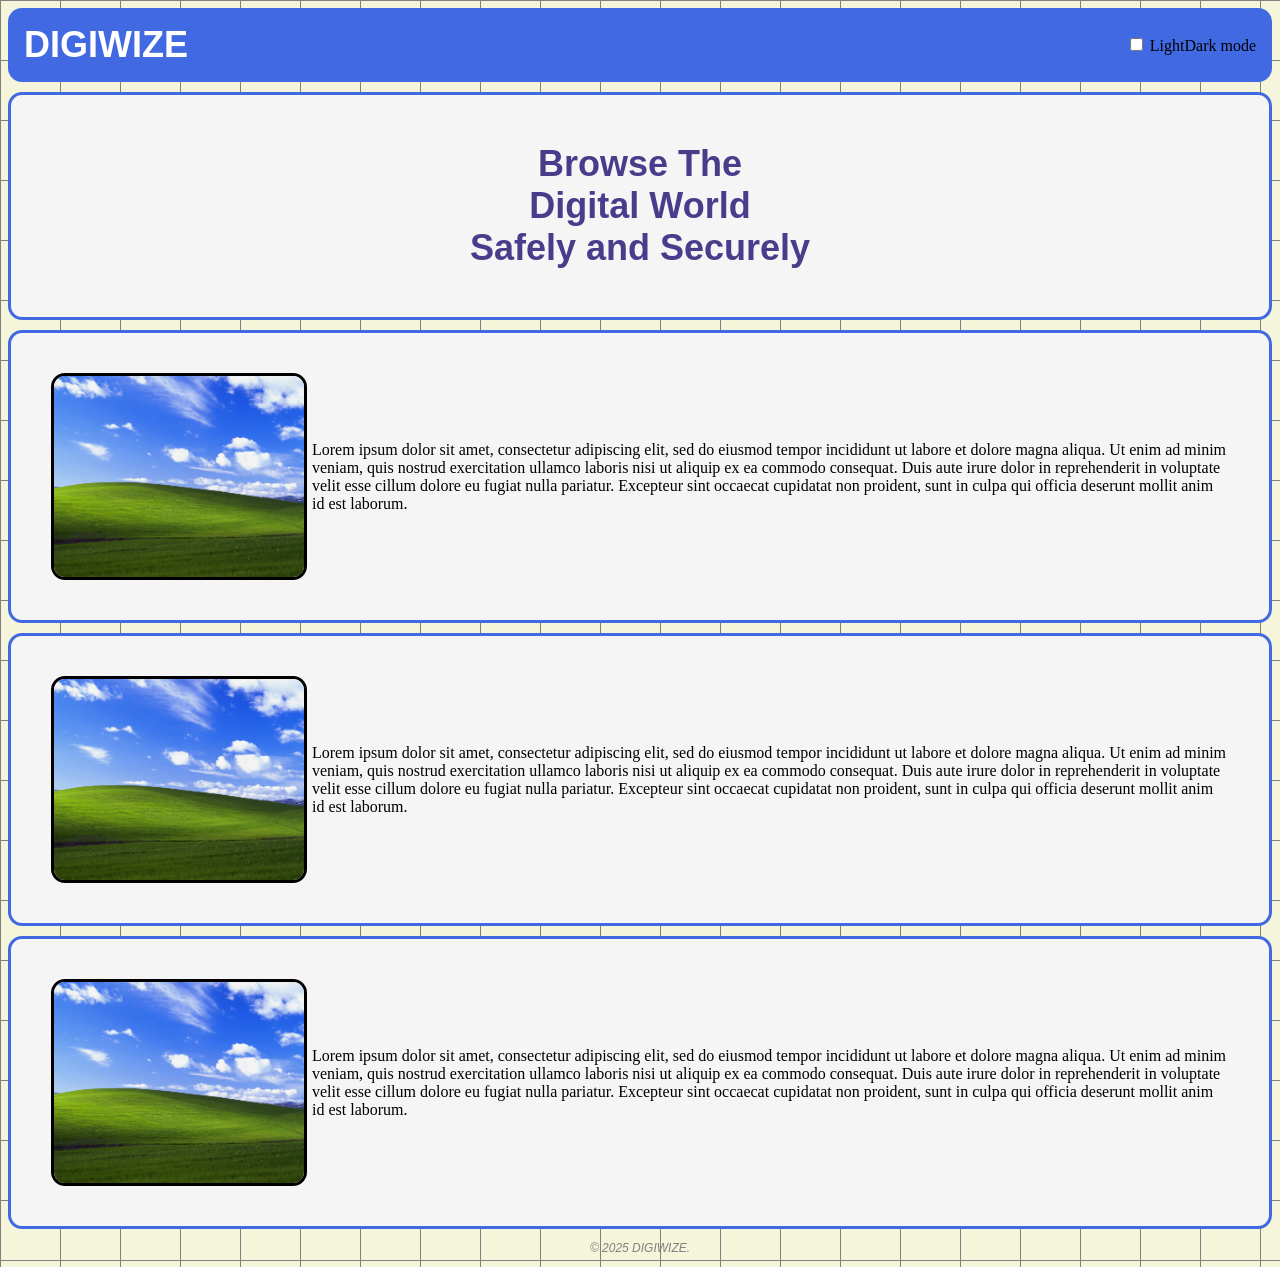
==== index.html @ ea820f2d "feat: Add light and dark mode toggle" ====
<!doctype html>
<html lang="en">
  <head>
    <meta charset="UTF-8" />
    <meta name="viewport" content="width=device-width, initial-scale=1" />
    <title></title>
    <link href="css/style.css" rel="stylesheet" />
  </head>

  <header>
    <div class="container row">
      <div class="brand">
        <div class="logo">
          <div class="title">DIGIWIZE</div>
        </div>
      </div>
      <div class="btn">
        <input id="dark" type="checkbox" />
        <label id="theme-toggle" for="dark">
          <span>Light</span><span>Dark</span> mode
        </label>
      </div>
    </div>
  </header>

  <body>
    <section>
      <div class="hero-content card">
        <div class="hero-text">
          Browse The <br />
          Digital World <br />
          Safely and Securely
        </div>
      </div>
    </section>
    <section>
      <div class="info-content card">
        <div>
          <figure>
            <img src="./images/bliss.jpg" alt="An image of bliss" />
            <figcaption>
              Lorem ipsum dolor sit amet, consectetur adipiscing elit, sed do
              eiusmod tempor incididunt ut labore et dolore magna aliqua. Ut
              enim ad minim veniam, quis nostrud exercitation ullamco laboris
              nisi ut aliquip ex ea commodo consequat. Duis aute irure dolor in
              reprehenderit in voluptate velit esse cillum dolore eu fugiat
              nulla pariatur. Excepteur sint occaecat cupidatat non proident,
              sunt in culpa qui officia deserunt mollit anim id est laborum.
            </figcaption>
          </figure>
        </div>
      </div>
      <div class="info-content card">
        <div>
          <figure>
            <img src="./images/bliss.jpg" alt="An image of bliss" />
            <figcaption>
              Lorem ipsum dolor sit amet, consectetur adipiscing elit, sed do
              eiusmod tempor incididunt ut labore et dolore magna aliqua. Ut
              enim ad minim veniam, quis nostrud exercitation ullamco laboris
              nisi ut aliquip ex ea commodo consequat. Duis aute irure dolor in
              reprehenderit in voluptate velit esse cillum dolore eu fugiat
              nulla pariatur. Excepteur sint occaecat cupidatat non proident,
              sunt in culpa qui officia deserunt mollit anim id est laborum.
            </figcaption>
          </figure>
        </div>
      </div>
      <div class="info-content card">
        <div>
          <figure>
            <img src="./images/bliss.jpg" alt="An image of bliss" />
            <figcaption>
              Lorem ipsum dolor sit amet, consectetur adipiscing elit, sed do
              eiusmod tempor incididunt ut labore et dolore magna aliqua. Ut
              enim ad minim veniam, quis nostrud exercitation ullamco laboris
              nisi ut aliquip ex ea commodo consequat. Duis aute irure dolor in
              reprehenderit in voluptate velit esse cillum dolore eu fugiat
              nulla pariatur. Excepteur sint occaecat cupidatat non proident,
              sunt in culpa qui officia deserunt mollit anim id est laborum.
            </figcaption>
          </figure>
        </div>
      </div>
    </section>
  </body>

  <footer>
    <div class="footer-text">
      <p>&copy; 2025 DIGIWIZE.</p>
    </div>
  </footer>
</html>
---- css/style.css ----
:root {
  /* enter variables here */
  --bg: white;
  --fg: black;
  --card: whitesmoke;
  --text: black;
  --radius: 14px;
}

:root:has(#dark:checked) {
  --bg: black;
  --fg: white;
  --card: #161717;
  --text: white;
  --radius: 14px;
}

* {
  box-sizing: border-box;
}

header {
  background-color: royalblue;
  border-radius: var(--radius);
  margin-bottom: 10px;
}

body {
  background-color: beige;
  background-size: 60px 60px;
  background-image:
    linear-gradient(to right, grey 1px, transparent 1px),
    linear-gradient(to bottom, grey 1px, transparent 1px);
}

body:has(#dark:checked) {
  background-color: black;
  background-size: 60px 60px;
  background-image:
    linear-gradient(to right, gray 1px, transparent 1px),
    linear-gradient(to bottom, gray 1px, transparent 1px);
}

figure {
  display: flex;
  align-items: center;
}

figcaption {
  color: var(--text);
  padding-left: 5px;
}

img {
  border-radius: var(--radius);
  border: 3px solid var(--fg);
}

.container {
  padding: 16px;
  justify-content: space-between;
}

.row {
  display: flex;
  align-items: center;
  gap: 10px;
  flex-wrap: wrap;
  justify-content: space-between;
}

.logo {
  margin: auto;
}

.title {
  font-family: Arial, Helvetica, sans-serif;
  font-size: clamp(36px, 2vw, 48px);
  font-weight: bolder;
  color: white;
  cursor: pointer;
}

.card {
  background-color: var(--card);
  border-radius: var(--radius);
  border: 3px solid royalblue;
  margin-bottom: 10px;
}

.hero-content {
  text-align: center;
  padding-top: 48px;
  padding-bottom: 48px;
}

.hero-text {
  font-family: Arial, Helvetica, sans-serif;
  font-size: clamp(36px, 2vw, 48px);
  font-weight: bolder;
  color: darkslateblue;
}

.info-content {
  padding-top: 24px;
  padding-bottom: 24px;
}

.info-content img {
  width: 256px;
}

.footer-text {
  font-family: Arial, Helvetica, sans-serif;
  font-size: clamp(10px, 2vw, 12px);
  font-style: italic;
  color: gray;
  text-align: center;
}
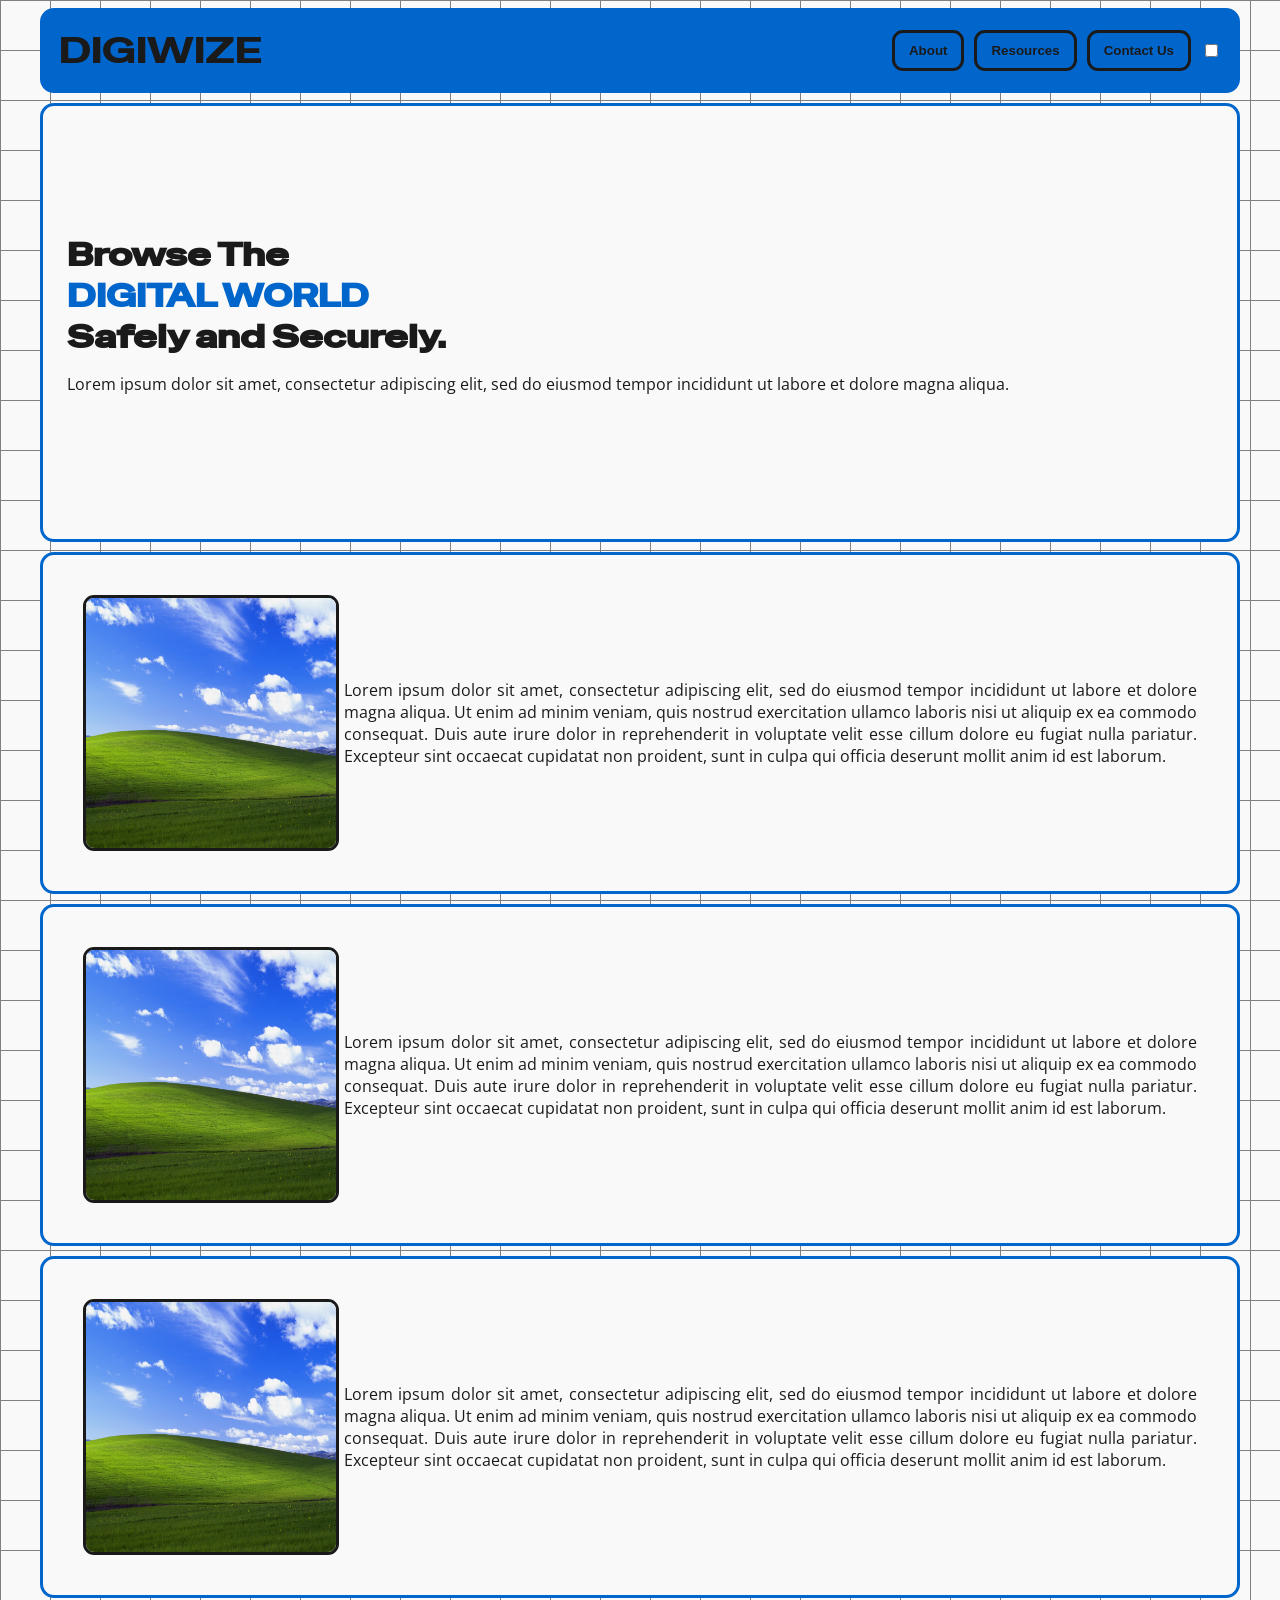
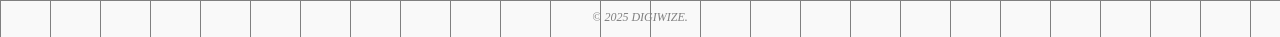
==== commit ca079dbc: "Add navbar buttons and color palette adjustments" ====
--- a/index.html
+++ b/index.html
@@ -5,20 +5,40 @@
     <meta name="viewport" content="width=device-width, initial-scale=1" />
     <title></title>
     <link href="css/style.css" rel="stylesheet" />
+    <link rel="preconnect" href="https://fonts.googleapis.com" />
+    <link rel="preconnect" href="https://fonts.gstatic.com" crossorigin />
+    <link
+      href="https://fonts.googleapis.com/css2?family=Special+Gothic+Expanded+One&display=swap"
+      rel="stylesheet"
+    />
+    <link
+      href="https://fonts.googleapis.com/css2?family=Open+Sans:ital,wght@0,300..800;1,300..800&display=swap"
+      rel="stylesheet"
+    />
   </head>
 
   <header>
     <div class="container row">
       <div class="brand">
         <div class="logo">
-          <div class="title">DIGIWIZE</div>
+          <div class="title special-gothic-expanded-one-regular">DIGIWIZE</div>
         </div>
       </div>
-      <div class="btn">
-        <input id="dark" type="checkbox" />
-        <label id="theme-toggle" for="dark">
-          <span>Light</span><span>Dark</span> mode
-        </label>
+      <div class="row open-sans">
+        <button class="btn secondary">
+          <span>About</span>
+        </button>
+        <button class="btn secondary">
+          <span>Resources</span>
+        </button>
+        <button class="btn secondary">
+          <span>Contact Us</span>
+        </button>
+        <div class="theme-switch-wrapper">
+          <label class="theme-switch" for="dark">
+            <input type="checkbox" id="dark" />
+          </label>
+        </div>
       </div>
     </div>
   </header>
@@ -26,14 +46,27 @@
   <body>
     <section>
       <div class="hero-content card">
-        <div class="hero-text">
+        <div class="hero-text special-gothic-expanded-one-regular">
           Browse The <br />
-          Digital World <br />
-          Safely and Securely
+        </div>
+        <div
+          class="hero-text special-gothic-expanded-one-regular"
+          style="color: var(--highlight)"
+        >
+          DIGITAL WORLD <br />
+        </div>
+        <div class="hero-text special-gothic-expanded-one-regular">
+          Safely and Securely. <br />
+        </div>
+        <div class="open-sans">
+          <p>
+            Lorem ipsum dolor sit amet, consectetur adipiscing elit, sed do
+            eiusmod tempor incididunt ut labore et dolore magna aliqua.
+          </p>
         </div>
       </div>
     </section>
-    <section>
+    <section class="open-sans">
       <div class="info-content card">
         <div>
           <figure>
--- a/css/style.css
+++ b/css/style.css
@@ -1,44 +1,88 @@
 :root {
   /* enter variables here */
-  --bg: white;
-  --fg: black;
-  --card: whitesmoke;
-  --text: black;
+  --background: #f9f9f9;
+  --foreground: #1a1a1a;
+  --card: #f9f9f9;
+  --primary-text: #1a1a1a;
+  --secondary-text: #4a4a4a;
+  --highlight: #0066cc;
+  --border: #0066cc;
+  --accent: #ff4500;
   --radius: 14px;
+  --radius2: 11px;
 }
 
 :root:has(#dark:checked) {
-  --bg: black;
-  --fg: white;
-  --card: #161717;
-  --text: white;
+  --background: #121212;
+  --foreground: #e0e0e0;
+  --card: #121212;
+  --primary-text: #e0e0e0;
+  --secondary-text: #b0b0b0;
+  --highlight: #1e90ff;
+  --border: #e0e0e0;
+  --accent: #ffa500;
   --radius: 14px;
 }
 
 * {
   box-sizing: border-box;
+  transition:
+    background-color 0.5s,
+    border 0.5s,
+    color 0.5s;
+}
+
+.special-gothic-expanded-one-regular {
+  font-family: "Special Gothic Expanded One", sans-serif;
+  font-weight: 400;
+  font-style: normal;
+}
+
+.open-sans {
+  font-family: "Open Sans", sans-serif;
+  font-optical-sizing: auto;
+  font-style: normal;
+  font-variation-settings: "wdth" 100;
 }
 
 header {
-  background-color: royalblue;
+  background-color: var(--border);
   border-radius: var(--radius);
+  border: 3px solid var(--border);
+  max-width: 1200px;
+  margin: auto;
   margin-bottom: 10px;
 }
 
+header:has(#dark:checked) {
+  background-color: var(--background);
+  border-radius: var(--radius);
+  border: 3px solid var(--border);
+  max-width: 1200px;
+  margin: auto;
+  margin-bottom: 10px;
+}
+
+.logo {
+  margin: auto;
+}
+
+.title {
+  font-size: clamp(36px, 2vw, 48px);
+  color: var(--primary-text);
+  cursor: pointer;
+}
+
+.title:has(#dark:checked) {
+  color: var(--highlight);
+}
+
 body {
-  background-color: beige;
-  background-size: 60px 60px;
+  background-color: var(--background);
+  background-size: 50px 50px;
   background-image:
     linear-gradient(to right, grey 1px, transparent 1px),
     linear-gradient(to bottom, grey 1px, transparent 1px);
-}
-
-body:has(#dark:checked) {
-  background-color: black;
-  background-size: 60px 60px;
-  background-image:
-    linear-gradient(to right, gray 1px, transparent 1px),
-    linear-gradient(to bottom, gray 1px, transparent 1px);
 }
 
 figure {
@@ -47,13 +91,45 @@
 }
 
 figcaption {
-  color: var(--text);
+  color: var(--primary-text);
   padding-left: 5px;
+  text-align: justify;
+  text-justify: inter-word;
 }
 
 img {
-  border-radius: var(--radius);
-  border: 3px solid var(--fg);
+  border-radius: var(--radius2);
+  border: 3px solid var(--foreground);
+}
+
+input[type="checkbox"] {
+  border: 3px solid var(--foreground);
+  padding: 10px 14px;
+  border: 12px;
+  cursor: pointer;
+}
+
+.btn {
+  appearance: none;
+  border: none;
+  font-weight: 800;
+  padding: 10px 14px;
+  border: 12px;
+  cursor: pointer;
+}
+
+.btn.secondary {
+  background: transparent;
+  border: 3px solid var(--foreground);
+  color: var(--primary-text);
+  border-radius: var(--radius2);
+}
+
+.btn.secondary:hover {
+  background-color: var(--accent);
+  border: 3px solid var(--accent);
+  color: #1a1a1a;
+  border-radius: var(--radius2);
 }
 
 .container {
@@ -69,36 +145,30 @@
   justify-content: space-between;
 }
 
-.logo {
-  margin: auto;
-}
-
-.title {
-  font-family: Arial, Helvetica, sans-serif;
-  font-size: clamp(36px, 2vw, 48px);
-  font-weight: bolder;
-  color: white;
-  cursor: pointer;
-}
-
 .card {
   background-color: var(--card);
   border-radius: var(--radius);
-  border: 3px solid royalblue;
+  border: 3px solid var(--border);
+  max-width: 1200px;
+  margin: auto;
   margin-bottom: 10px;
 }
 
 .hero-content {
-  text-align: center;
-  padding-top: 48px;
-  padding-bottom: 48px;
+  padding-top: 128px;
+  padding-bottom: 128px;
+  padding-left: 24px;
+  align-items: center;
 }
 
 .hero-text {
-  font-family: Arial, Helvetica, sans-serif;
-  font-size: clamp(36px, 2vw, 48px);
+  font-size: clamp(32px, 2vw, 48px);
   font-weight: bolder;
-  color: darkslateblue;
+  color: var(--primary-text);
+}
+
+.hero-content p {
+  color: var(--primary-text);
 }
 
 .info-content {
@@ -108,10 +178,10 @@
 
 .info-content img {
   width: 256px;
+  height: 256px;
 }
 
 .footer-text {
-  font-family: Arial, Helvetica, sans-serif;
   font-size: clamp(10px, 2vw, 12px);
   font-style: italic;
   color: gray;
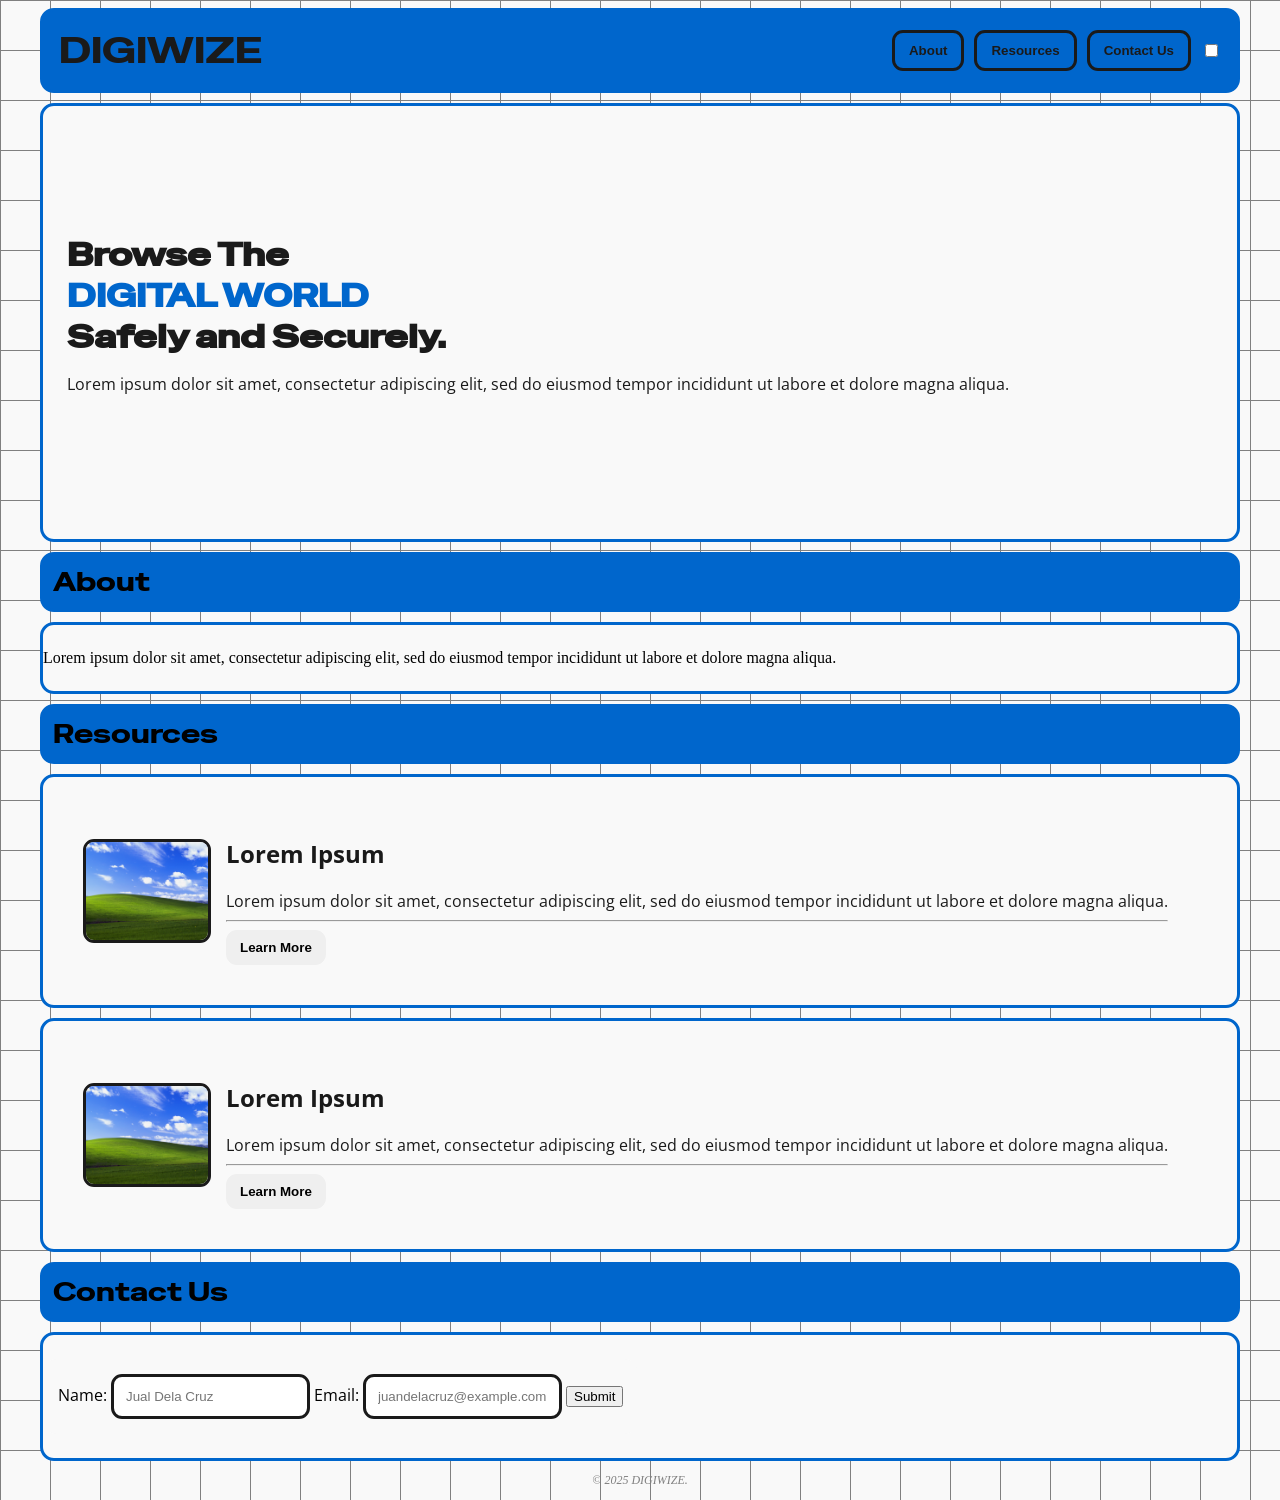
==== commit b2d1231c: "Add different sections" ====
--- a/index.html
+++ b/index.html
@@ -17,6 +17,7 @@
     />
   </head>
 
+  <!--NAVIGATION BAR-->
   <header>
     <div class="container row">
       <div class="brand">
@@ -44,6 +45,7 @@
   </header>
 
   <body>
+    <!--HERO SECTION / HOME PAGE-->
     <section>
       <div class="hero-content card">
         <div class="hero-text special-gothic-expanded-one-regular">
@@ -66,58 +68,81 @@
         </div>
       </div>
     </section>
+
+    <!--ABOUT SECTION-->
+    <div class="header-card">
+      <div class="special-gothic-expanded-one-regular">About</div>
+    </div>
+    <section>
+      <div class="info-content card">
+        Lorem ipsum dolor sit amet, consectetur adipiscing elit, sed do eiusmod
+        tempor incididunt ut labore et dolore magna aliqua.
+      </div>
+    </section>
+
+    <!--RESOURCES SECTION-->
+    <div class="header-card">
+      <div class="special-gothic-expanded-one-regular">Resources</div>
+    </div>
     <section class="open-sans">
       <div class="info-content card">
-        <div>
+        <article>
           <figure>
             <img src="./images/bliss.jpg" alt="An image of bliss" />
             <figcaption>
+              <h2>Lorem Ipsum</h2>
               Lorem ipsum dolor sit amet, consectetur adipiscing elit, sed do
-              eiusmod tempor incididunt ut labore et dolore magna aliqua. Ut
-              enim ad minim veniam, quis nostrud exercitation ullamco laboris
-              nisi ut aliquip ex ea commodo consequat. Duis aute irure dolor in
-              reprehenderit in voluptate velit esse cillum dolore eu fugiat
-              nulla pariatur. Excepteur sint occaecat cupidatat non proident,
-              sunt in culpa qui officia deserunt mollit anim id est laborum.
+              eiusmod tempor incididunt ut labore et dolore magna aliqua.
+              <hr />
+              <button class="btn article">
+                <span>Learn More</span>
+              </button>
             </figcaption>
           </figure>
-        </div>
+        </article>
       </div>
       <div class="info-content card">
-        <div>
+        <article>
           <figure>
             <img src="./images/bliss.jpg" alt="An image of bliss" />
             <figcaption>
+              <h2>Lorem Ipsum</h2>
               Lorem ipsum dolor sit amet, consectetur adipiscing elit, sed do
-              eiusmod tempor incididunt ut labore et dolore magna aliqua. Ut
-              enim ad minim veniam, quis nostrud exercitation ullamco laboris
-              nisi ut aliquip ex ea commodo consequat. Duis aute irure dolor in
-              reprehenderit in voluptate velit esse cillum dolore eu fugiat
-              nulla pariatur. Excepteur sint occaecat cupidatat non proident,
-              sunt in culpa qui officia deserunt mollit anim id est laborum.
+              eiusmod tempor incididunt ut labore et dolore magna aliqua.
+              <hr />
+              <button class="btn article">
+                <span>Learn More</span>
+              </button>
             </figcaption>
           </figure>
-        </div>
+        </article>
       </div>
-      <div class="info-content card">
-        <div>
-          <figure>
-            <img src="./images/bliss.jpg" alt="An image of bliss" />
-            <figcaption>
-              Lorem ipsum dolor sit amet, consectetur adipiscing elit, sed do
-              eiusmod tempor incididunt ut labore et dolore magna aliqua. Ut
-              enim ad minim veniam, quis nostrud exercitation ullamco laboris
-              nisi ut aliquip ex ea commodo consequat. Duis aute irure dolor in
-              reprehenderit in voluptate velit esse cillum dolore eu fugiat
-              nulla pariatur. Excepteur sint occaecat cupidatat non proident,
-              sunt in culpa qui officia deserunt mollit anim id est laborum.
-            </figcaption>
-          </figure>
+    </section>
+
+    <!--CONTACT SECTION-->
+    <div class="header-card">
+      <div class="special-gothic-expanded-one-regular">Contact Us</div>
+    </div>
+    <section class="open-sans">
+      <div class="info-content card row">
+        <div class="form">
+          <form>
+            <label for="name">Name:</label>
+            <input type="text" id="name" placeholder="Jual Dela Cruz" />
+            <label form="email">Email:</label>
+            <input
+              type="text"
+              id="email"
+              placeholder="juandelacruz@example.com"
+            />
+            <input type="submit" id="submit" placeholder="" />
+          </form>
         </div>
       </div>
     </section>
   </body>
 
+  <!--FOOTER SECTION-->
   <footer>
     <div class="footer-text">
       <p>&copy; 2025 DIGIWIZE.</p>
--- a/css/style.css
+++ b/css/style.css
@@ -32,6 +32,8 @@
     color 0.5s;
 }
 
+/* FONT STYLES */
+
 .special-gothic-expanded-one-regular {
   font-family: "Special Gothic Expanded One", sans-serif;
   font-weight: 400;
@@ -75,6 +77,17 @@
 
 .title:has(#dark:checked) {
   color: var(--highlight);
+}
+
+.header-card {
+  background-color: var(--highlight);
+  border-radius: var(--radius);
+  border: 3px solid var(--highlight);
+  font-size: clamp(24px, 2vw, 32px);
+  padding: 10px;
+  max-width: 1200px;
+  margin: auto;
+  margin-bottom: 10px;
 }
 
 body {
@@ -92,7 +105,7 @@
 
 figcaption {
   color: var(--primary-text);
-  padding-left: 5px;
+  padding-left: 15px;
   text-align: justify;
   text-justify: inter-word;
 }
@@ -118,6 +131,10 @@
   cursor: pointer;
 }
 
+.btn.article {
+  border-radius: var(--radius2);
+}
+
 .btn.secondary {
   background: transparent;
   border: 3px solid var(--foreground);
@@ -177,8 +194,26 @@
 }
 
 .info-content img {
-  width: 256px;
-  height: 256px;
+  width: 100%;
+  max-width: 128px;
+  max-height: 128px;
+}
+
+.form {
+  border-radius: var(--radius);
+  background-color: var(--background);
+  padding: 15px;
+}
+
+input[type="text"] {
+  border: 3px solid var(--foreground);
+  border-radius: var(--radius2);
+  padding: 12px;
+  cursor: pointer;
+}
+
+input[type="submit"] {
+  cursor: pointer;
 }
 
 .footer-text {
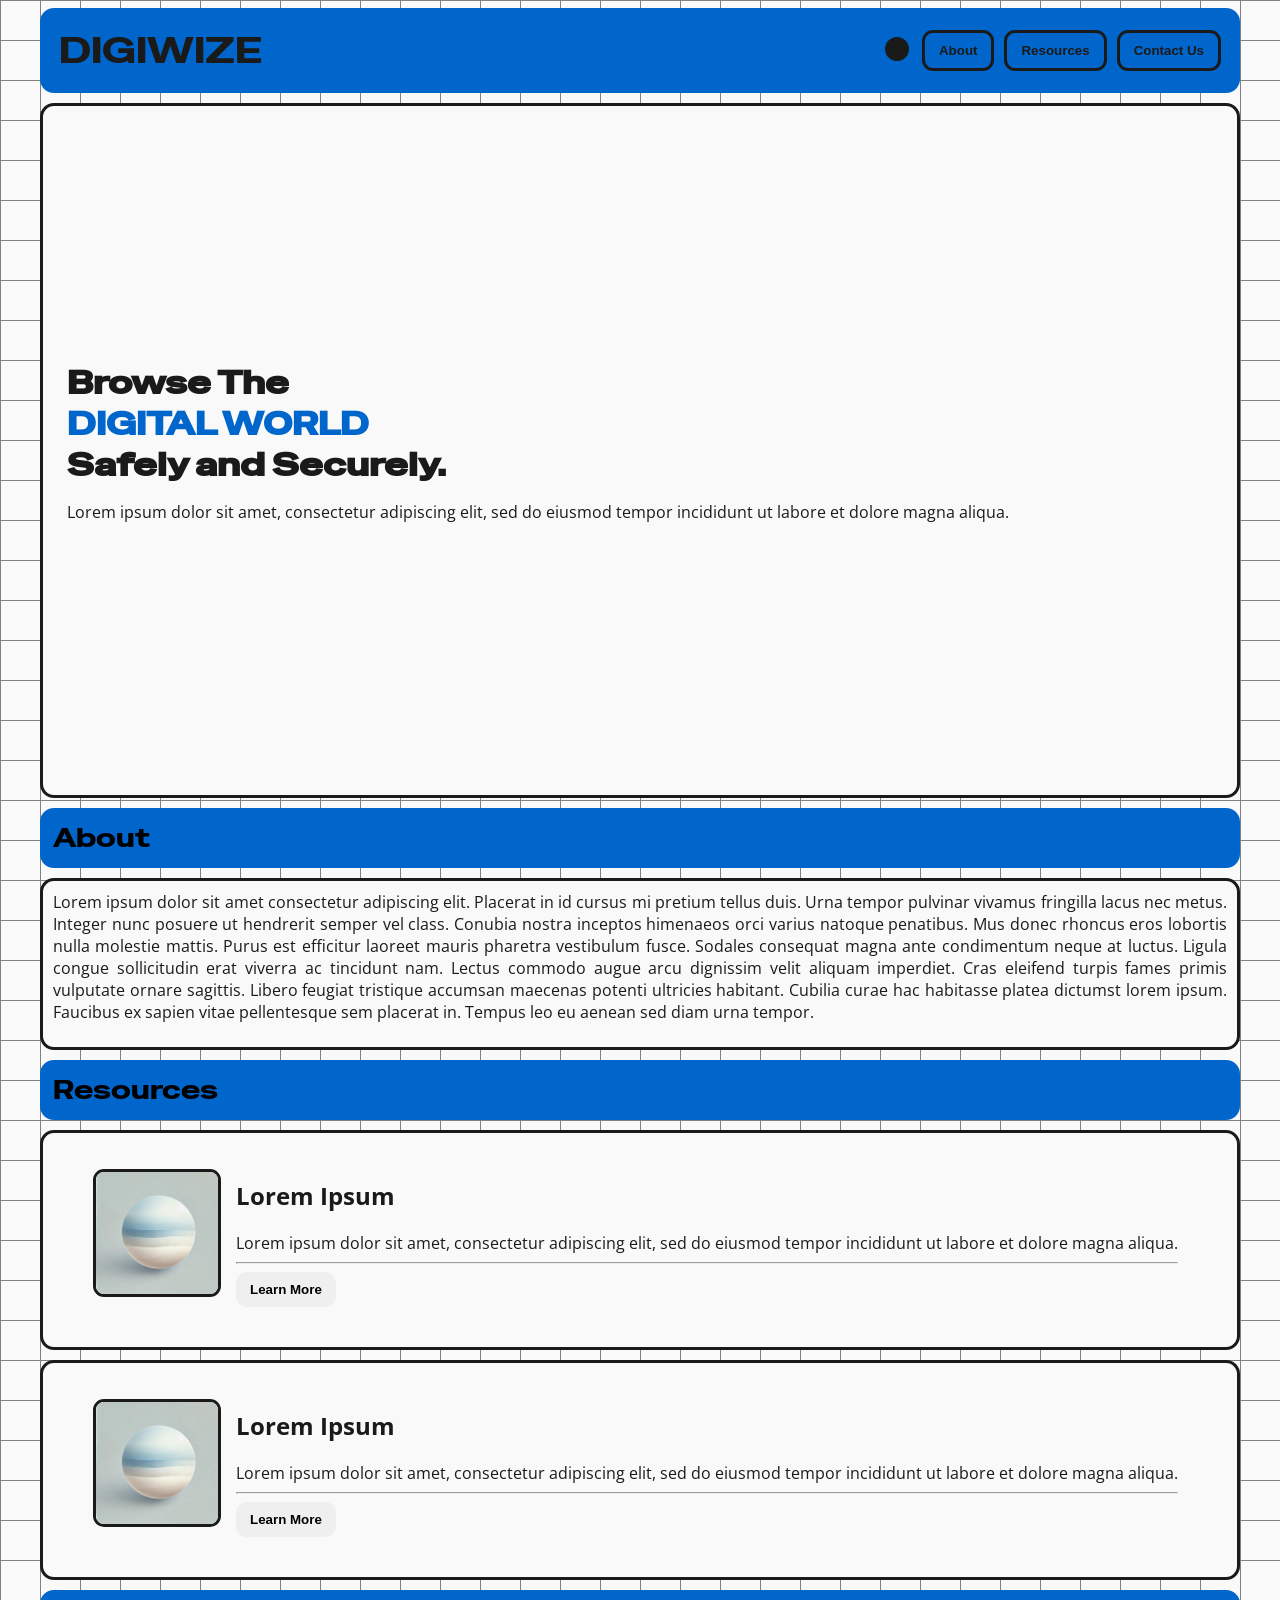
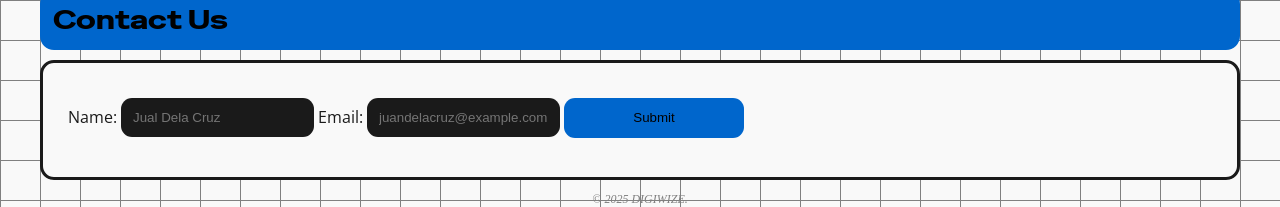
==== commit b91894e0: "Reorganized most parts of style.css" ====
--- a/index.html
+++ b/index.html
@@ -3,7 +3,7 @@
   <head>
     <meta charset="UTF-8" />
     <meta name="viewport" content="width=device-width, initial-scale=1" />
-    <title></title>
+    <title>DIGIWIZE</title>
     <link href="css/style.css" rel="stylesheet" />
     <link rel="preconnect" href="https://fonts.googleapis.com" />
     <link rel="preconnect" href="https://fonts.gstatic.com" crossorigin />
@@ -25,21 +25,27 @@
           <div class="title special-gothic-expanded-one-regular">DIGIWIZE</div>
         </div>
       </div>
-      <div class="row open-sans">
-        <button class="btn secondary">
-          <span>About</span>
-        </button>
-        <button class="btn secondary">
-          <span>Resources</span>
-        </button>
-        <button class="btn secondary">
-          <span>Contact Us</span>
-        </button>
+      <div class="row">
         <div class="theme-switch-wrapper">
           <label class="theme-switch" for="dark">
             <input type="checkbox" id="dark" />
           </label>
         </div>
+        <a href="#about">
+          <button class="btn secondary">
+            <span>About</span>
+          </button>
+        </a>
+        <a href="#resources">
+          <button class="btn secondary">
+            <span>Resources</span>
+          </button>
+        </a>
+        <a href="#contact">
+          <button class="btn secondary">
+            <span>Contact Us</span>
+          </button>
+        </a>
       </div>
     </div>
   </header>
@@ -70,25 +76,36 @@
     </section>
 
     <!--ABOUT SECTION-->
-    <div class="header-card">
+    <div class="header-card" id="about">
       <div class="special-gothic-expanded-one-regular">About</div>
     </div>
-    <section>
+    <section class="open-sans">
       <div class="info-content card">
-        Lorem ipsum dolor sit amet, consectetur adipiscing elit, sed do eiusmod
-        tempor incididunt ut labore et dolore magna aliqua.
+        Lorem ipsum dolor sit amet consectetur adipiscing elit. Placerat in id
+        cursus mi pretium tellus duis. Urna tempor pulvinar vivamus fringilla
+        lacus nec metus. Integer nunc posuere ut hendrerit semper vel class.
+        Conubia nostra inceptos himenaeos orci varius natoque penatibus. Mus
+        donec rhoncus eros lobortis nulla molestie mattis. Purus est efficitur
+        laoreet mauris pharetra vestibulum fusce. Sodales consequat magna ante
+        condimentum neque at luctus. Ligula congue sollicitudin erat viverra ac
+        tincidunt nam. Lectus commodo augue arcu dignissim velit aliquam
+        imperdiet. Cras eleifend turpis fames primis vulputate ornare sagittis.
+        Libero feugiat tristique accumsan maecenas potenti ultricies habitant.
+        Cubilia curae hac habitasse platea dictumst lorem ipsum. Faucibus ex
+        sapien vitae pellentesque sem placerat in. Tempus leo eu aenean sed diam
+        urna tempor.
       </div>
     </section>
 
     <!--RESOURCES SECTION-->
-    <div class="header-card">
+    <div class="header-card" id="resources">
       <div class="special-gothic-expanded-one-regular">Resources</div>
     </div>
     <section class="open-sans">
       <div class="info-content card">
         <article>
           <figure>
-            <img src="./images/bliss.jpg" alt="An image of bliss" />
+            <img src="./images/sample.webp" alt="An image of bliss" />
             <figcaption>
               <h2>Lorem Ipsum</h2>
               Lorem ipsum dolor sit amet, consectetur adipiscing elit, sed do
@@ -104,7 +121,7 @@
       <div class="info-content card">
         <article>
           <figure>
-            <img src="./images/bliss.jpg" alt="An image of bliss" />
+            <img src="./images/sample.webp" alt="An image of bliss" />
             <figcaption>
               <h2>Lorem Ipsum</h2>
               Lorem ipsum dolor sit amet, consectetur adipiscing elit, sed do
@@ -120,7 +137,7 @@
     </section>
 
     <!--CONTACT SECTION-->
-    <div class="header-card">
+    <div class="header-card" id="contact">
       <div class="special-gothic-expanded-one-regular">Contact Us</div>
     </div>
     <section class="open-sans">
--- a/css/style.css
+++ b/css/style.css
@@ -1,15 +1,16 @@
+/* Root Variables */
 :root {
-  /* enter variables here */
   --background: #f9f9f9;
   --foreground: #1a1a1a;
   --card: #f9f9f9;
   --primary-text: #1a1a1a;
   --secondary-text: #4a4a4a;
   --highlight: #0066cc;
-  --border: #0066cc;
+  --border: #1a1a1a;
   --accent: #ff4500;
   --radius: 14px;
   --radius2: 11px;
+  --grid-size: 40px 40px;
 }
 
 :root:has(#dark:checked) {
@@ -24,6 +25,7 @@
   --radius: 14px;
 }
 
+/* Global Styles */
 * {
   box-sizing: border-box;
   transition:
@@ -32,8 +34,7 @@
     color 0.5s;
 }
 
-/* FONT STYLES */
-
+/* Font Styles */
 .special-gothic-expanded-one-regular {
   font-family: "Special Gothic Expanded One", sans-serif;
   font-weight: 400;
@@ -47,10 +48,11 @@
   font-variation-settings: "wdth" 100;
 }
 
+/* Header / Navigation Bar */
 header {
-  background-color: var(--border);
-  border-radius: var(--radius);
-  border: 3px solid var(--border);
+  background-color: var(--highlight);
+  border-radius: var(--radius);
+  border: 3px solid var(--highlight);
   max-width: 1200px;
   margin: auto;
   margin-bottom: 10px;
@@ -58,25 +60,11 @@
 
 header:has(#dark:checked) {
   background-color: var(--background);
-  border-radius: var(--radius);
   border: 3px solid var(--border);
-  max-width: 1200px;
-  margin: auto;
-  margin-bottom: 10px;
-}
-
-.logo {
-  margin: auto;
-}
-
-.title {
-  font-size: clamp(36px, 2vw, 48px);
-  color: var(--primary-text);
-  cursor: pointer;
-}
-
-.title:has(#dark:checked) {
-  color: var(--highlight);
+  border-radius: var(--radius);
+  max-width: 1200px;
+  margin: auto;
+  margin-bottom: 10px;
 }
 
 .header-card {
@@ -90,14 +78,47 @@
   margin-bottom: 10px;
 }
 
+.logo {
+  margin: auto;
+}
+
+.title {
+  font-size: clamp(36px, 2vw, 48px);
+  color: var(--primary-text);
+  cursor: pointer;
+}
+
+.title:has(#dark:checked) {
+  font-size: clamp(36px, 2vw, 48px);
+  color: var(--primary-text);
+  cursor: pointer;
+}
+
+/* Checkbox Style */
+input[type="checkbox"] {
+  appearance: none;
+  background-color: var(--foreground);
+  border-radius: 50px;
+  width: 24px;
+  height: 24px;
+  cursor: pointer;
+}
+
+input[type="checkbox"]:hover {
+  background-color: var(--accent);
+}
+
+/* Body */
 body {
   background-color: var(--background);
-  background-size: 50px 50px;
+  background-size: var(--grid-size);
   background-image:
     linear-gradient(to right, grey 1px, transparent 1px),
     linear-gradient(to bottom, grey 1px, transparent 1px);
-}
-
+  height: 100vh;
+}
+
+/* Figures */
 figure {
   display: flex;
   align-items: center;
@@ -115,19 +136,12 @@
   border: 3px solid var(--foreground);
 }
 
-input[type="checkbox"] {
-  border: 3px solid var(--foreground);
-  padding: 10px 14px;
-  border: 12px;
-  cursor: pointer;
-}
-
+/* Buttons */
 .btn {
   appearance: none;
   border: none;
   font-weight: 800;
   padding: 10px 14px;
-  border: 12px;
   cursor: pointer;
 }
 
@@ -149,6 +163,7 @@
   border-radius: var(--radius2);
 }
 
+/* Layout Helpers */
 .container {
   padding: 16px;
   justify-content: space-between;
@@ -171,9 +186,10 @@
   margin-bottom: 10px;
 }
 
+/* Hero Section */
 .hero-content {
-  padding-top: 128px;
-  padding-bottom: 128px;
+  padding-top: 256px;
+  padding-bottom: 256px;
   padding-left: 24px;
   align-items: center;
 }
@@ -188,34 +204,47 @@
   color: var(--primary-text);
 }
 
+/* Info Content */
 .info-content {
-  padding-top: 24px;
-  padding-bottom: 24px;
+  color: var(--primary-text);
+  padding: 10px 10px 24px 10px;
+  text-align: justify;
+  text-justify: inter-word;
 }
 
 .info-content img {
   width: 100%;
+  height: 100%;
   max-width: 128px;
-  max-height: 128px;
-}
-
+}
+
+/* Form Section */
 .form {
   border-radius: var(--radius);
-  background-color: var(--background);
   padding: 15px;
 }
 
 input[type="text"] {
-  border: 3px solid var(--foreground);
+  background-color: var(--foreground);
+  color: var(--background);
+  border: none;
   border-radius: var(--radius2);
   padding: 12px;
   cursor: pointer;
 }
 
 input[type="submit"] {
-  cursor: pointer;
-}
-
+  background-color: var(--highlight);
+  border: none;
+  border-radius: var(--radius2);
+  padding: 12px;
+  width: 180px;
+  height: 40px;
+  margin: 10px auto 0;
+  cursor: pointer;
+}
+
+/* Footer Section */
 .footer-text {
   font-size: clamp(10px, 2vw, 12px);
   font-style: italic;
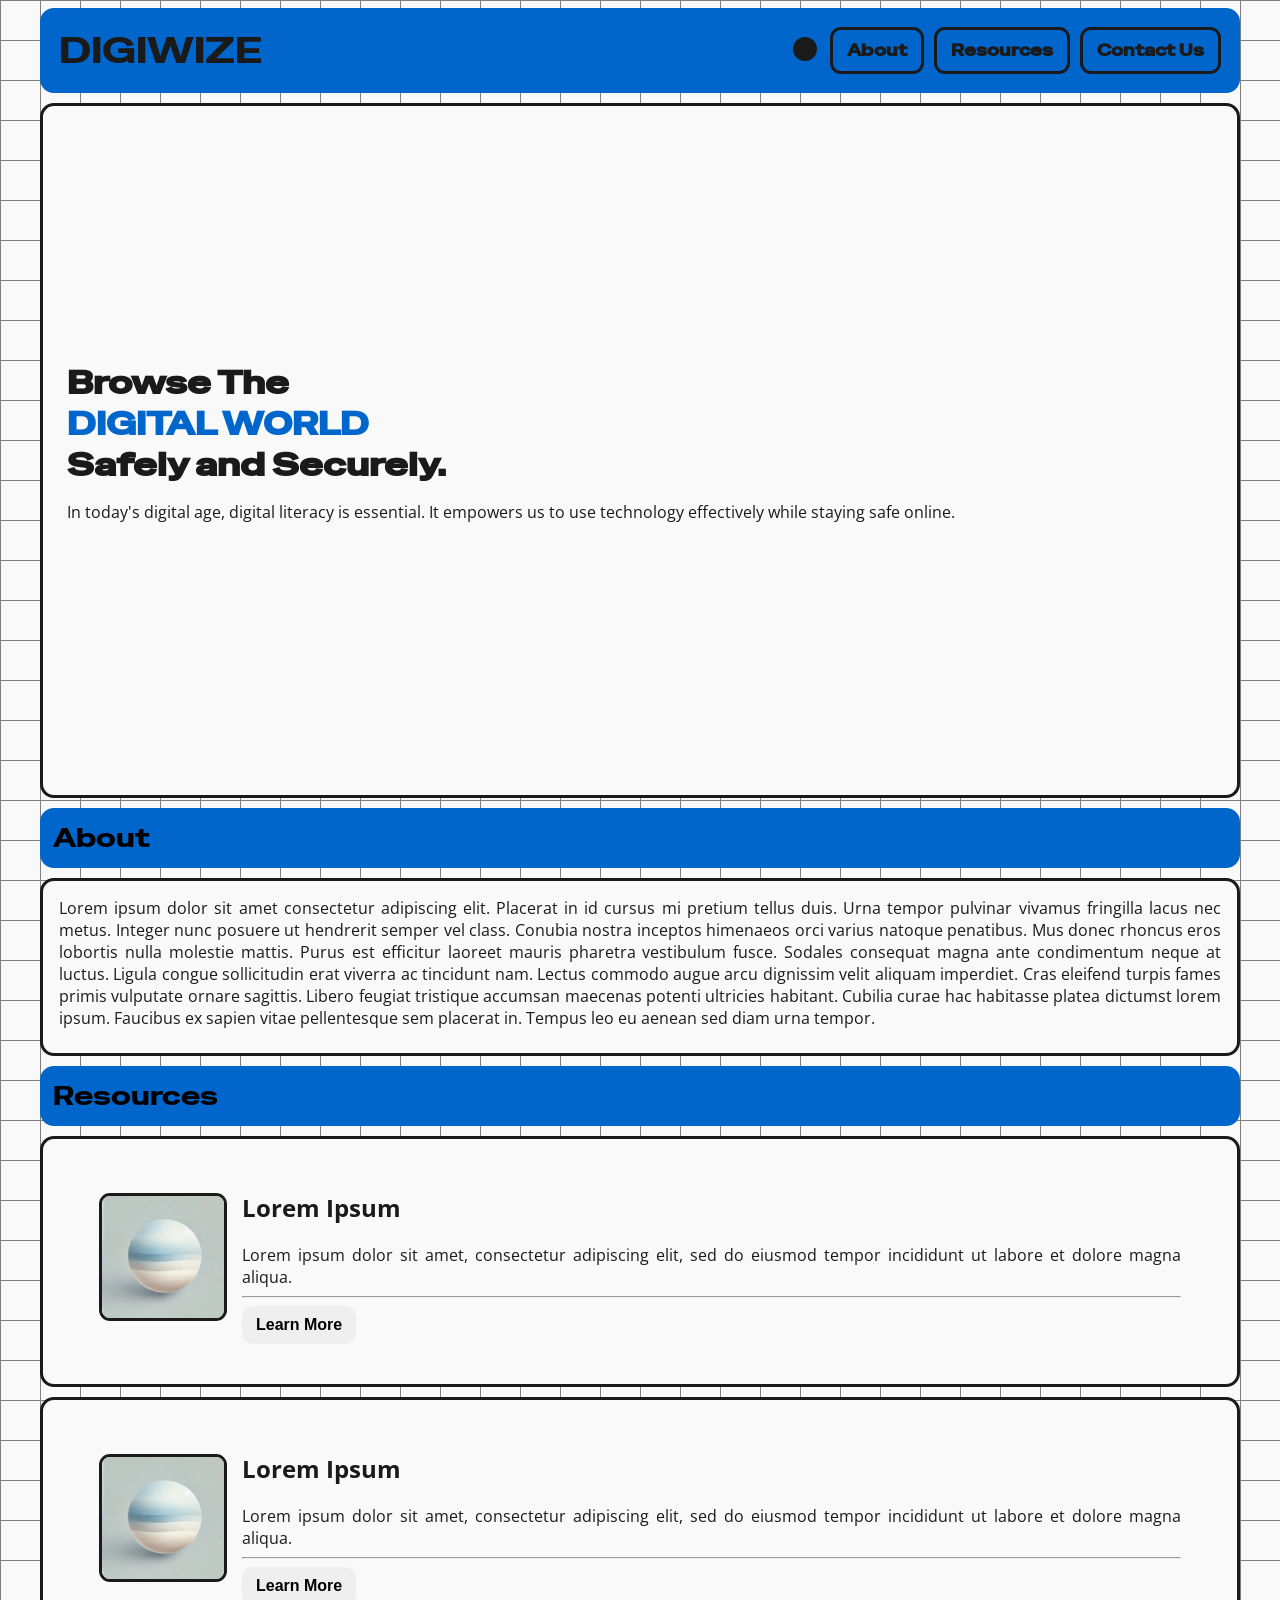
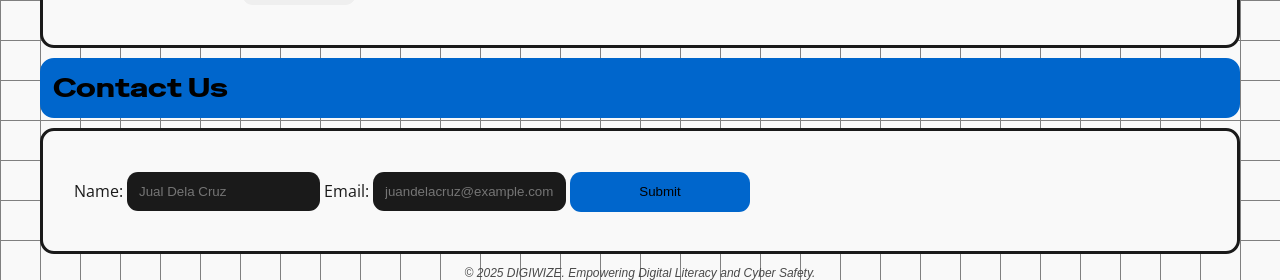
==== commit 5582967f: "Update header area" ====
--- a/index.html
+++ b/index.html
@@ -26,23 +26,23 @@
         </div>
       </div>
       <div class="row">
-        <div class="theme-switch-wrapper">
+        <div class="theme-switch-wrapper" title="Toggle theme">
           <label class="theme-switch" for="dark">
             <input type="checkbox" id="dark" />
           </label>
         </div>
         <a href="#about">
-          <button class="btn secondary">
+          <button class="btn secondary special-gothic-expanded-one-regular">
             <span>About</span>
           </button>
         </a>
         <a href="#resources">
-          <button class="btn secondary">
+          <button class="btn secondary special-gothic-expanded-one-regular">
             <span>Resources</span>
           </button>
         </a>
         <a href="#contact">
-          <button class="btn secondary">
+          <button class="btn secondary special-gothic-expanded-one-regular">
             <span>Contact Us</span>
           </button>
         </a>
@@ -68,8 +68,8 @@
         </div>
         <div class="open-sans">
           <p>
-            Lorem ipsum dolor sit amet, consectetur adipiscing elit, sed do
-            eiusmod tempor incididunt ut labore et dolore magna aliqua.
+            In today's digital age, digital literacy is essential. It empowers
+            us to use technology effectively while staying safe online.
           </p>
         </div>
       </div>
@@ -161,8 +161,8 @@
 
   <!--FOOTER SECTION-->
   <footer>
-    <div class="footer-text">
-      <p>&copy; 2025 DIGIWIZE.</p>
+    <div class="footer-text open-sans">
+      <p>&copy; 2025 DIGIWIZE. Empowering Digital Literacy and Cyber Safety.</p>
     </div>
   </footer>
 </html>
--- a/css/style.css
+++ b/css/style.css
@@ -59,8 +59,8 @@
 }
 
 header:has(#dark:checked) {
-  background-color: var(--background);
-  border: 3px solid var(--border);
+  background-color: var(--highlight);
+  border: 3px solid var(--highlight);
   border-radius: var(--radius);
   max-width: 1200px;
   margin: auto;
@@ -84,13 +84,7 @@
 
 .title {
   font-size: clamp(36px, 2vw, 48px);
-  color: var(--primary-text);
-  cursor: pointer;
-}
-
-.title:has(#dark:checked) {
-  font-size: clamp(36px, 2vw, 48px);
-  color: var(--primary-text);
+  color: #1a1a1a;
   cursor: pointer;
 }
 
@@ -141,6 +135,7 @@
   appearance: none;
   border: none;
   font-weight: 800;
+  font-size: clamp(12px, 2vw, 16px);
   padding: 10px 14px;
   cursor: pointer;
 }
@@ -151,8 +146,8 @@
 
 .btn.secondary {
   background: transparent;
-  border: 3px solid var(--foreground);
-  color: var(--primary-text);
+  border: 3px solid #1a1a1a;
+  color: #1a1a1a;
   border-radius: var(--radius2);
 }
 
@@ -207,7 +202,7 @@
 /* Info Content */
 .info-content {
   color: var(--primary-text);
-  padding: 10px 10px 24px 10px;
+  padding: 16px 16px 24px 16px;
   text-align: justify;
   text-justify: inter-word;
 }
@@ -248,6 +243,6 @@
 .footer-text {
   font-size: clamp(10px, 2vw, 12px);
   font-style: italic;
-  color: gray;
+  color: var(--secondary-text);
   text-align: center;
 }
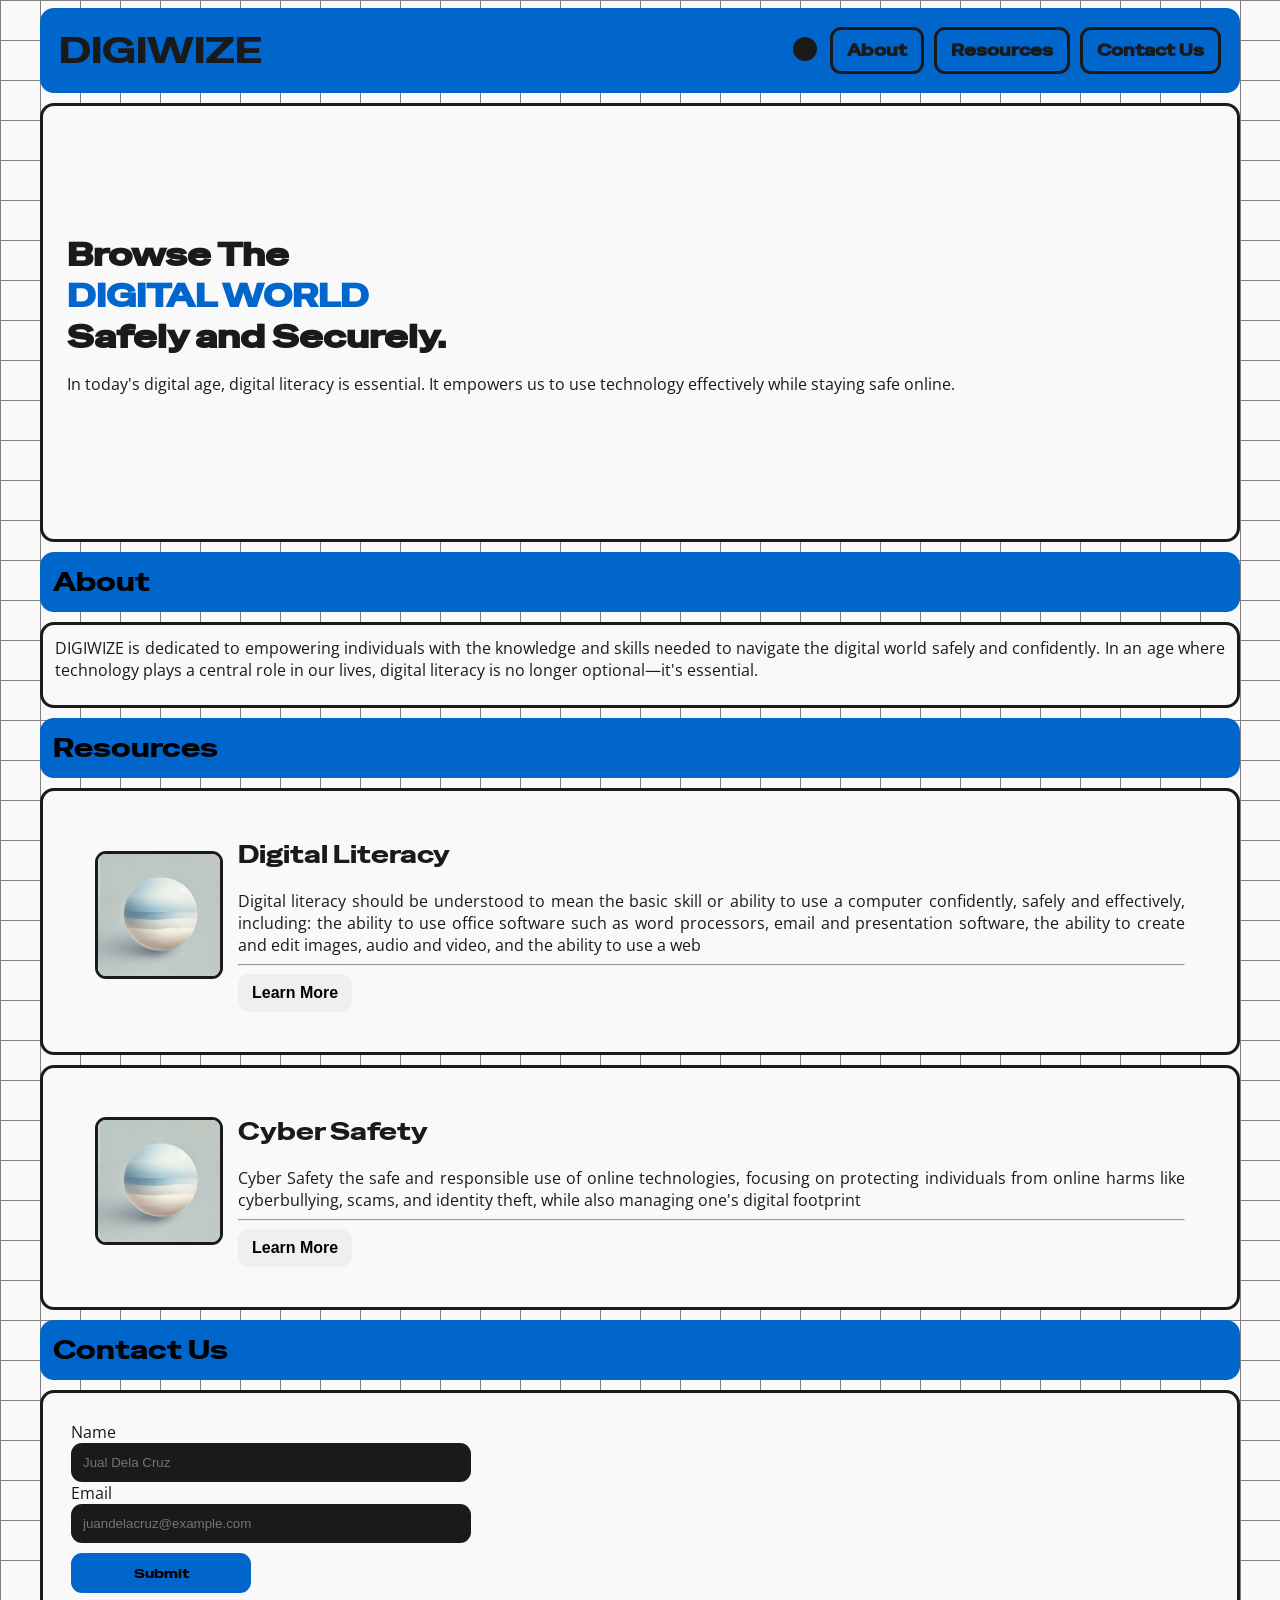
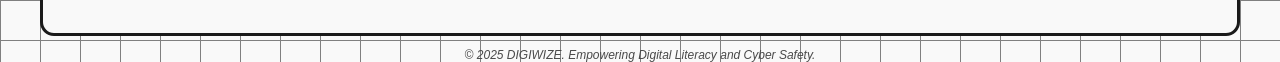
==== commit 7dbd996e: "Add some content on the website" ====
--- a/index.html
+++ b/index.html
@@ -81,19 +81,10 @@
     </div>
     <section class="open-sans">
       <div class="info-content card">
-        Lorem ipsum dolor sit amet consectetur adipiscing elit. Placerat in id
-        cursus mi pretium tellus duis. Urna tempor pulvinar vivamus fringilla
-        lacus nec metus. Integer nunc posuere ut hendrerit semper vel class.
-        Conubia nostra inceptos himenaeos orci varius natoque penatibus. Mus
-        donec rhoncus eros lobortis nulla molestie mattis. Purus est efficitur
-        laoreet mauris pharetra vestibulum fusce. Sodales consequat magna ante
-        condimentum neque at luctus. Ligula congue sollicitudin erat viverra ac
-        tincidunt nam. Lectus commodo augue arcu dignissim velit aliquam
-        imperdiet. Cras eleifend turpis fames primis vulputate ornare sagittis.
-        Libero feugiat tristique accumsan maecenas potenti ultricies habitant.
-        Cubilia curae hac habitasse platea dictumst lorem ipsum. Faucibus ex
-        sapien vitae pellentesque sem placerat in. Tempus leo eu aenean sed diam
-        urna tempor.
+        DIGIWIZE is dedicated to empowering individuals with the knowledge and
+        skills needed to navigate the digital world safely and confidently. In
+        an age where technology plays a central role in our lives, digital
+        literacy is no longer optional—it's essential.
       </div>
     </section>
 
@@ -107,9 +98,14 @@
           <figure>
             <img src="./images/sample.webp" alt="An image of bliss" />
             <figcaption>
-              <h2>Lorem Ipsum</h2>
-              Lorem ipsum dolor sit amet, consectetur adipiscing elit, sed do
-              eiusmod tempor incididunt ut labore et dolore magna aliqua.
+              <h2 class="special-gothic-expanded-one-regular">
+                Digital Literacy
+              </h2>
+              Digital literacy should be understood to mean the basic skill or
+              ability to use a computer confidently, safely and effectively,
+              including: the ability to use office software such as word
+              processors, email and presentation software, the ability to create
+              and edit images, audio and video, and the ability to use a web
               <hr />
               <button class="btn article">
                 <span>Learn More</span>
@@ -123,9 +119,11 @@
           <figure>
             <img src="./images/sample.webp" alt="An image of bliss" />
             <figcaption>
-              <h2>Lorem Ipsum</h2>
-              Lorem ipsum dolor sit amet, consectetur adipiscing elit, sed do
-              eiusmod tempor incididunt ut labore et dolore magna aliqua.
+              <h2 class="special-gothic-expanded-one-regular">Cyber Safety</h2>
+              Cyber Safety the safe and responsible use of online technologies,
+              focusing on protecting individuals from online harms like
+              cyberbullying, scams, and identity theft, while also managing
+              one's digital footprint
               <hr />
               <button class="btn article">
                 <span>Learn More</span>
@@ -144,15 +142,19 @@
       <div class="info-content card row">
         <div class="form">
           <form>
-            <label for="name">Name:</label>
+            <label for="name">Name</label>
             <input type="text" id="name" placeholder="Jual Dela Cruz" />
-            <label form="email">Email:</label>
+            <label form="email">Email</label>
             <input
               type="text"
               id="email"
               placeholder="juandelacruz@example.com"
             />
-            <input type="submit" id="submit" placeholder="" />
+            <input
+              class="special-gothic-expanded-one-regular"
+              type="submit"
+              id="submit"
+            />
           </form>
         </div>
       </div>
--- a/css/style.css
+++ b/css/style.css
@@ -183,8 +183,8 @@
 
 /* Hero Section */
 .hero-content {
-  padding-top: 256px;
-  padding-bottom: 256px;
+  padding-top: 128px;
+  padding-bottom: 128px;
   padding-left: 24px;
   align-items: center;
 }
@@ -202,28 +202,30 @@
 /* Info Content */
 .info-content {
   color: var(--primary-text);
-  padding: 16px 16px 24px 16px;
+  padding: 12px 12px 24px 12px;
   text-align: justify;
   text-justify: inter-word;
 }
 
 .info-content img {
   width: 100%;
-  height: 100%;
   max-width: 128px;
+  min-width: 128px;
 }
 
 /* Form Section */
 .form {
   border-radius: var(--radius);
-  padding: 15px;
+  padding: 16px;
 }
 
 input[type="text"] {
   background-color: var(--foreground);
   color: var(--background);
+  display: block;
   border: none;
   border-radius: var(--radius2);
+  width: 400px;
   padding: 12px;
   cursor: pointer;
 }
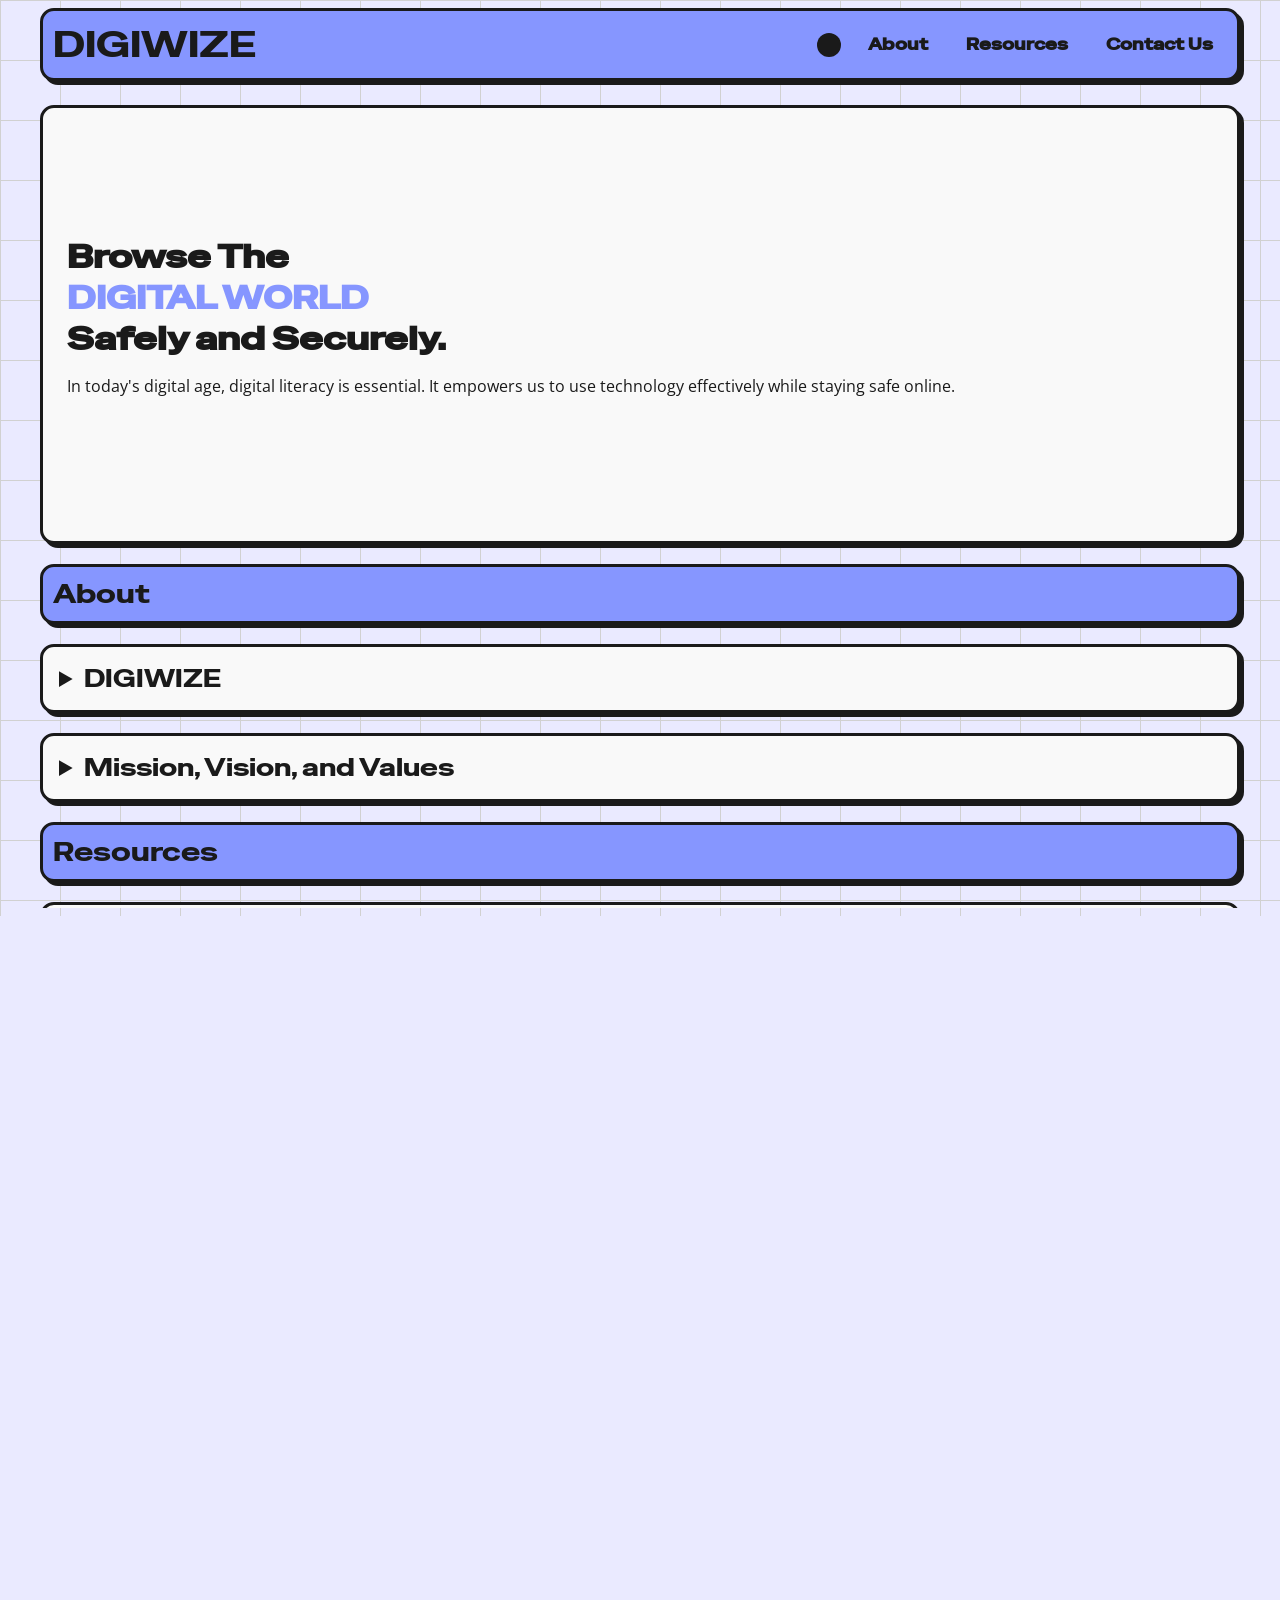
==== commit 9c3d8d9f: "WIP" ====
--- a/index.html
+++ b/index.html
@@ -19,7 +19,7 @@
 
   <!--NAVIGATION BAR-->
   <header>
-    <div class="container row">
+    <div class="row">
       <div class="brand">
         <div class="logo">
           <div class="title special-gothic-expanded-one-regular">DIGIWIZE</div>
@@ -80,11 +80,27 @@
       <div class="special-gothic-expanded-one-regular">About</div>
     </div>
     <section class="open-sans">
-      <div class="info-content card">
-        DIGIWIZE is dedicated to empowering individuals with the knowledge and
-        skills needed to navigate the digital world safely and confidently. In
-        an age where technology plays a central role in our lives, digital
-        literacy is no longer optional—it's essential.
+      <div class="card">
+        <details>
+          <summary class="special-gothic-expanded-one-regular">
+            DIGIWIZE
+          </summary>
+          DIGIWIZE is dedicated to empowering individuals with the knowledge and
+          skills needed to navigate the digital world safely and confidently. In
+          an age where technology plays a central role in our lives, digital
+          literacy is no longer optional—it's essential.
+        </details>
+      </div>
+      <div class="card">
+        <details>
+          <summary class="special-gothic-expanded-one-regular">
+            Mission, Vision, and Values
+          </summary>
+          DIGIWIZE is dedicated to empowering individuals with the knowledge and
+          skills needed to navigate the digital world safely and confidently. In
+          an age where technology plays a central role in our lives, digital
+          literacy is no longer optional—it's essential.
+        </details>
       </div>
     </section>
 
--- a/css/style.css
+++ b/css/style.css
@@ -1,27 +1,28 @@
-/* Root Variables */
 :root {
-  --background: #f9f9f9;
+  --background: #eaeaff;
+  --bg-grid: #d1d1d1;
   --foreground: #1a1a1a;
   --card: #f9f9f9;
   --primary-text: #1a1a1a;
   --secondary-text: #4a4a4a;
-  --highlight: #0066cc;
+  --highlight: #8696ff;
   --border: #1a1a1a;
-  --accent: #ff4500;
+  --accent: #fff79d;
   --radius: 14px;
   --radius2: 11px;
-  --grid-size: 40px 40px;
+  --grid-size: 60px 60px;
 }
 
 :root:has(#dark:checked) {
-  --background: #121212;
+  --background: #474574;
+  --bg-grid: #272727;
   --foreground: #e0e0e0;
-  --card: #121212;
+  --card: #161330;
   --primary-text: #e0e0e0;
   --secondary-text: #b0b0b0;
-  --highlight: #1e90ff;
-  --border: #e0e0e0;
-  --accent: #ffa500;
+  --highlight: #4258c2;
+  --border: #2a2c6a;
+  --accent: #fff050;
   --radius: 14px;
 }
 
@@ -31,7 +32,121 @@
   transition:
     background-color 0.5s,
     border 0.5s,
+    box-shadow 0.5s,
     color 0.5s;
+}
+
+html,
+body {
+  overflow-x: hidden;
+}
+
+@media (max-width: 599px) {
+  /* Reduce horizontal padding */
+  .hero-content,
+  .info-content,
+  .form {
+    padding-left: 12px;
+    padding-right: 12px;
+  }
+
+  /* Stack navigation items */
+  header .row {
+    flex-direction: column;
+    align-items: flex-start;
+    gap: 8px;
+  }
+
+  /* hide the native checkbox */
+  .nav-toggle {
+    display: none;
+  }
+
+  /* hamburger icon */
+  .nav-toggle-label {
+    display: none; /* shown only on small screens */
+    cursor: pointer;
+    width: 30px;
+    height: 30px;
+    position: relative;
+  }
+  .nav-toggle-label .hamburger,
+  .nav-toggle-label .hamburger::before,
+  .nav-toggle-label .hamburger::after {
+    content: "";
+    background: #333;
+    height: 3px;
+    width: 100%;
+    position: absolute;
+    left: 0;
+    transition: all 0.3s;
+  }
+  .nav-toggle-label .hamburger {
+    top: 50%;
+    transform: translateY(-50%);
+  }
+  .nav-toggle-label .hamburger::before {
+    top: -10px;
+  }
+  .nav-toggle-label .hamburger::after {
+    top: 10px;
+  }
+
+  /* navigation list */
+  .nav-links {
+    display: flex;
+    gap: 1rem;
+  }
+
+  /* hide menu on small screens until toggled */
+  @media (max-width: 768px) {
+    .nav-toggle-label {
+      display: block;
+    }
+
+    .nav-links {
+      flex-direction: column;
+      position: absolute;
+      top: 100%; /* just below the header */
+      left: 0;
+      right: 0;
+      background: #fff;
+      padding: 1rem;
+      display: none; /* hidden by default */
+    }
+
+    /* show menu when checkbox is checked */
+    .nav-toggle:checked + .nav-toggle-label + .nav-links {
+      display: flex;
+    }
+  }
+
+  /* Hero text scales down */
+  .hero-text {
+    font-size: clamp(24px, 5vw, 36px);
+  }
+
+  /* Cards take full width */
+  .card {
+    max-width: 100%;
+    margin-left: 0;
+    margin-right: 0;
+  }
+
+  /* Figure layout – image on top */
+  figure {
+    flex-direction: column;
+    align-items: flex-start;
+  }
+  figcaption {
+    padding-left: 0;
+    margin-top: 8px;
+  }
+
+  /* Form fields full width */
+  input[type="text"] {
+    font-size: 0.9rem;
+  }
 }
 
 /* Font Styles */
@@ -52,30 +167,41 @@
 header {
   background-color: var(--highlight);
   border-radius: var(--radius);
-  border: 3px solid var(--highlight);
+  border: 3px solid var(--foreground);
+  box-shadow: 4px 4px var(--border);
+  padding: 10px;
   max-width: 1200px;
   margin: auto;
-  margin-bottom: 10px;
+  margin-bottom: 24px;
 }
 
 header:has(#dark:checked) {
   background-color: var(--highlight);
-  border: 3px solid var(--highlight);
+  border: 3px solid var(--border);
   border-radius: var(--radius);
   max-width: 1200px;
   margin: auto;
-  margin-bottom: 10px;
+  margin-bottom: 24px;
 }
 
 .header-card {
   background-color: var(--highlight);
+  border: 3px solid var(--border);
   border-radius: var(--radius);
-  border: 3px solid var(--highlight);
+  box-shadow: 4px 4px var(--border);
+  color: var(--primary-text);
   font-size: clamp(24px, 2vw, 32px);
   padding: 10px;
   max-width: 1200px;
   margin: auto;
-  margin-bottom: 10px;
+  margin-bottom: 20px;
+}
+
+.header-card:hover {
+  background-color: var(--accent);
+  border: 3px solid #1a1a1a;
+  box-shadow: 5px 5px #1a1a1a;
+  color: #1a1a1a;
 }
 
 .logo {
@@ -84,8 +210,76 @@
 
 .title {
   font-size: clamp(36px, 2vw, 48px);
-  color: #1a1a1a;
-  cursor: pointer;
+  color: var(--primary-text);
+  cursor: pointer;
+}
+
+.title:hover {
+  color: var(--accent);
+}
+
+/* hide the native checkbox */
+.nav-toggle {
+  display: none;
+}
+
+/* hamburger icon */
+.nav-toggle-label {
+  display: none; /* shown only on small screens */
+  cursor: pointer;
+  width: 30px;
+  height: 30px;
+  position: relative;
+}
+.nav-toggle-label .hamburger,
+.nav-toggle-label .hamburger::before,
+.nav-toggle-label .hamburger::after {
+  content: "";
+  background: #333;
+  height: 3px;
+  width: 100%;
+  position: absolute;
+  left: 0;
+  transition: all 0.3s;
+}
+.nav-toggle-label .hamburger {
+  top: 50%;
+  transform: translateY(-50%);
+}
+.nav-toggle-label .hamburger::before {
+  top: -10px;
+}
+.nav-toggle-label .hamburger::after {
+  top: 10px;
+}
+
+/* navigation list */
+.nav-links {
+  display: flex;
+  gap: 1rem;
+}
+
+/* hide menu on small screens until toggled */
+@media (max-width: 768px) {
+  .nav-toggle-label {
+    display: block;
+  }
+
+  .nav-links {
+    flex-direction: column;
+    position: absolute;
+    top: 100%; /* just below the header */
+    left: 0;
+    right: 0;
+    background: #fff;
+    padding: 1rem;
+    display: none; /* hidden by default */
+  }
+
+  /* show menu when checkbox is checked */
+  .nav-toggle:checked + .nav-toggle-label + .nav-links {
+    display: flex;
+  }
 }
 
 /* Checkbox Style */
@@ -95,6 +289,7 @@
   border-radius: 50px;
   width: 24px;
   height: 24px;
+  margin-top: 8px;
   cursor: pointer;
 }
 
@@ -107,8 +302,8 @@
   background-color: var(--background);
   background-size: var(--grid-size);
   background-image:
-    linear-gradient(to right, grey 1px, transparent 1px),
-    linear-gradient(to bottom, grey 1px, transparent 1px);
+    linear-gradient(to right, var(--bg-grid) 1px, transparent 1px),
+    linear-gradient(to bottom, var(--bg-grid) 1px, transparent 1px);
   height: 100vh;
 }
 
@@ -136,6 +331,7 @@
   border: none;
   font-weight: 800;
   font-size: clamp(12px, 2vw, 16px);
+  min-height: 44px;
   padding: 10px 14px;
   cursor: pointer;
 }
@@ -146,23 +342,17 @@
 
 .btn.secondary {
   background: transparent;
-  border: 3px solid #1a1a1a;
-  color: #1a1a1a;
+  color: var(--foreground);
   border-radius: var(--radius2);
 }
 
 .btn.secondary:hover {
   background-color: var(--accent);
-  border: 3px solid var(--accent);
   color: #1a1a1a;
   border-radius: var(--radius2);
 }
 
 /* Layout Helpers */
-.container {
-  padding: 16px;
-  justify-content: space-between;
-}
 
 .row {
   display: flex;
@@ -176,9 +366,10 @@
   background-color: var(--card);
   border-radius: var(--radius);
   border: 3px solid var(--border);
+  box-shadow: 4px 4px var(--border);
   max-width: 1200px;
   margin: auto;
-  margin-bottom: 10px;
+  margin-bottom: 20px;
 }
 
 /* Hero Section */
@@ -213,6 +404,17 @@
   min-width: 128px;
 }
 
+/* Details & Summary */
+details {
+  padding: 16px;
+  color: var(--primary-text);
+}
+
+summary {
+  font-size: clamp(18px, 2vw, 24px);
+  margin: auto;
+}
+
 /* Form Section */
 .form {
   border-radius: var(--radius);
@@ -222,11 +424,10 @@
 input[type="text"] {
   background-color: var(--foreground);
   color: var(--background);
-  display: block;
   border: none;
   border-radius: var(--radius2);
-  width: 400px;
-  padding: 12px;
+  width: 100%;
+  padding: 12px 14px;
   cursor: pointer;
 }
 
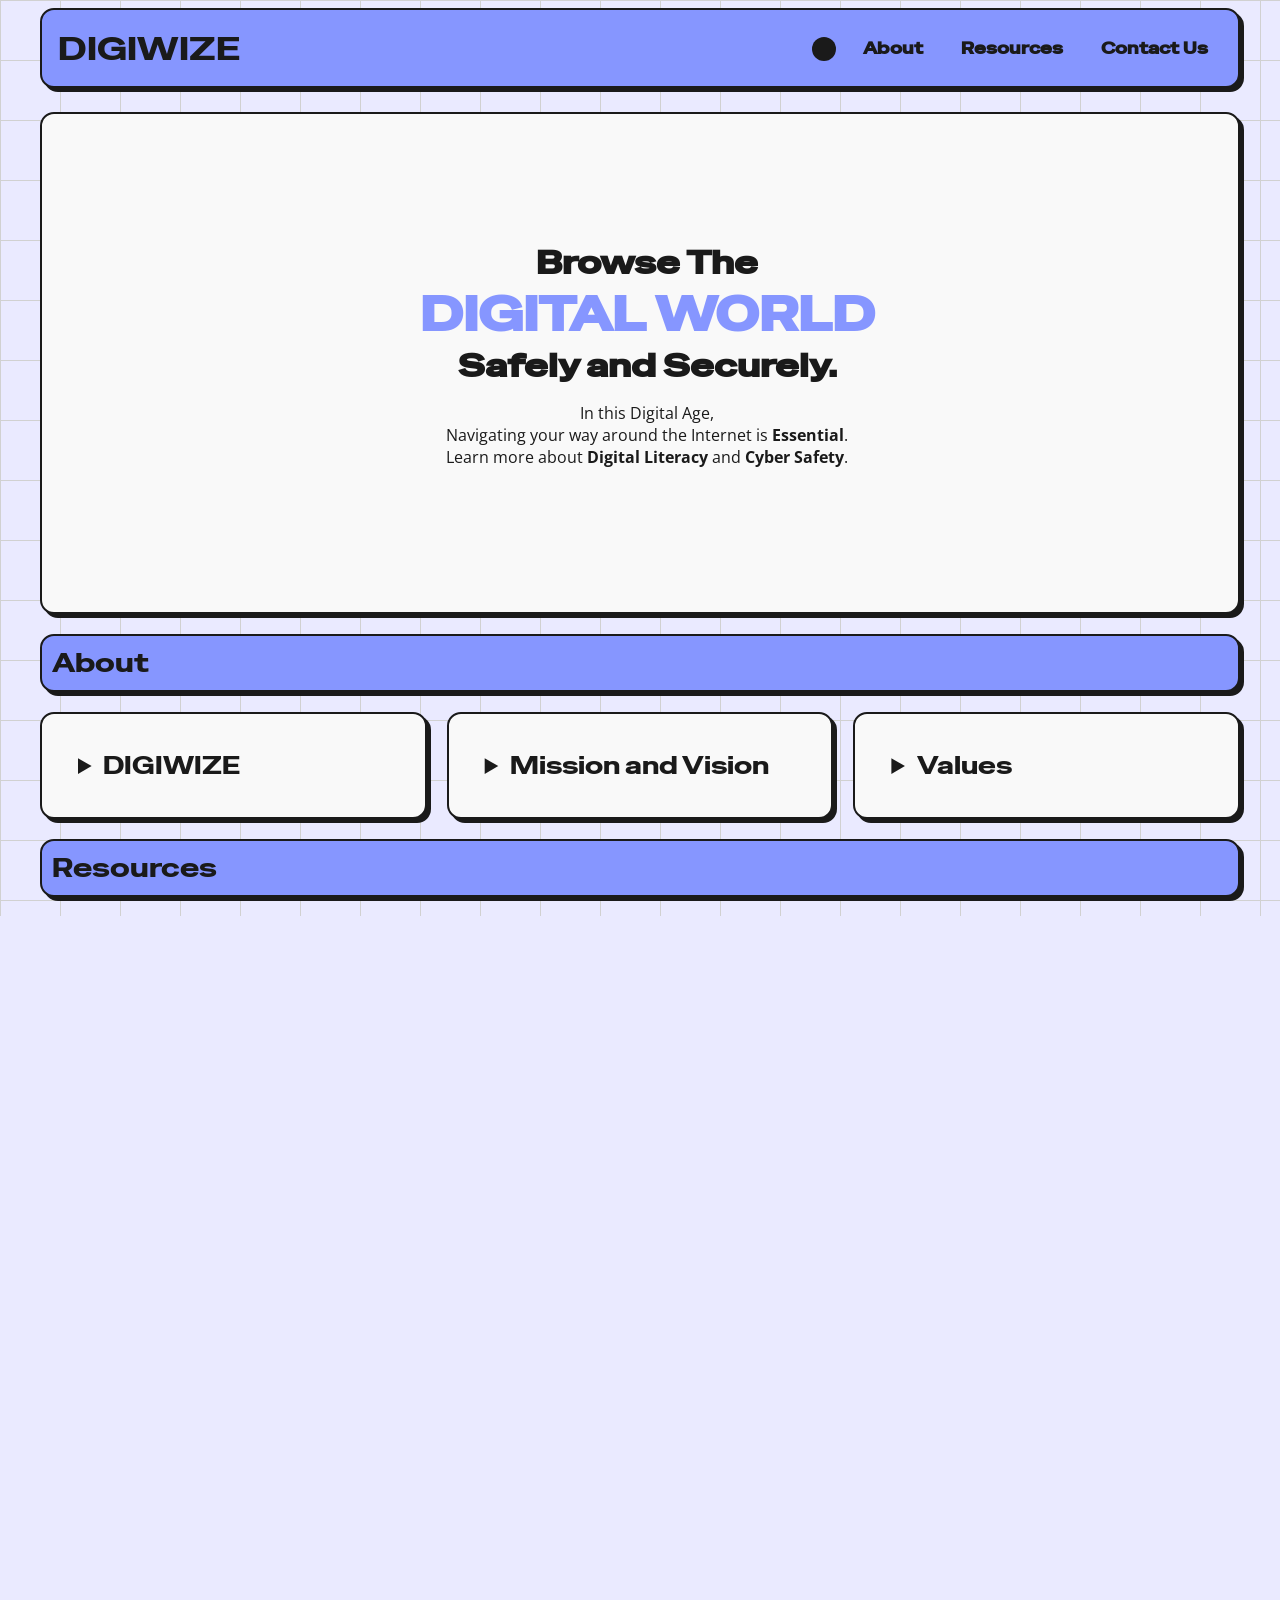
==== commit 59a5efa5: "Completed first website version" ====
--- a/index.html
+++ b/index.html
@@ -52,14 +52,14 @@
 
   <body>
     <!--HERO SECTION / HOME PAGE-->
-    <section>
+    <section class="container">
       <div class="hero-content card">
         <div class="hero-text special-gothic-expanded-one-regular">
           Browse The <br />
         </div>
         <div
           class="hero-text special-gothic-expanded-one-regular"
-          style="color: var(--highlight)"
+          style="color: var(--highlight); font-size: clamp(48px, 2vw, 52px)"
         >
           DIGITAL WORLD <br />
         </div>
@@ -68,8 +68,11 @@
         </div>
         <div class="open-sans">
           <p>
-            In today's digital age, digital literacy is essential. It empowers
-            us to use technology effectively while staying safe online.
+            In this Digital Age, <br />
+            Navigating your way around the Internet is
+            <strong>Essential</strong>. <br />
+            Learn more about <strong>Digital Literacy</strong> and
+            <strong>Cyber Safety</strong>.
           </p>
         </div>
       </div>
@@ -79,27 +82,59 @@
     <div class="header-card" id="about">
       <div class="special-gothic-expanded-one-regular">About</div>
     </div>
-    <section class="open-sans">
-      <div class="card">
+    <section class="container open-sans specific-cards">
+      <div class="card rows">
         <details>
           <summary class="special-gothic-expanded-one-regular">
             DIGIWIZE
           </summary>
-          DIGIWIZE is dedicated to empowering individuals with the knowledge and
-          skills needed to navigate the digital world safely and confidently. In
-          an age where technology plays a central role in our lives, digital
-          literacy is no longer optional—it's essential.
+          <p>
+            Our goal is to empower individuals with the essential skills and
+            knowledge needed to navigate the digital world safely and
+            confidently. In today's fast-paced online environment, digital
+            literacy and cyber safety are more important than ever. <br />
+
+            <br />
+            At DIGIWIZE, we believe that everyone should have the tools to make
+            informed decisions online, whether it's understanding privacy
+            settings on social media, recognizing phishing scams, or managing
+            online reputations.
+          </p>
         </details>
       </div>
-      <div class="card">
+      <div class="card rows">
         <details>
           <summary class="special-gothic-expanded-one-regular">
-            Mission, Vision, and Values
+            Mission and Vision
           </summary>
-          DIGIWIZE is dedicated to empowering individuals with the knowledge and
-          skills needed to navigate the digital world safely and confidently. In
-          an age where technology plays a central role in our lives, digital
-          literacy is no longer optional—it's essential.
+          <h2>Mission</h2>
+
+          <p>
+            Our mission is to break down complex topics into simple,
+            easy-to-understand lessons that anyone can follow. We strive to
+            provide resources that help individuals become digitally literate
+            and cyber-safe.
+          </p>
+
+          <h2>Vision</h2>
+
+          <p>
+            We envision a world where everyone can navigate the digital
+            landscape with confidence and security, creating a safer online
+            environment for all.
+          </p>
+        </details>
+      </div>
+      <div class="card rows">
+        <details>
+          <summary class="special-gothic-expanded-one-regular">Values</summary>
+          <p>
+            At DIGIWIZE, we value accessibility, education, and empowerment. We
+            believe knowledge is key to safety, and we aim to make digital
+            literacy accessible to everyone, regardless of their background.
+            Join us on this journey to create a more informed and secure online
+            community!
+          </p>
         </details>
       </div>
     </section>
@@ -108,11 +143,52 @@
     <div class="header-card" id="resources">
       <div class="special-gothic-expanded-one-regular">Resources</div>
     </div>
-    <section class="open-sans">
+    <section class="container open-sans">
+      <!--DIGITAL LITERACY ARTICLE SECTION-->
       <div class="info-content card">
         <article>
           <figure>
-            <img src="./images/sample.webp" alt="An image of bliss" />
+            <svg
+              width="200px"
+              height="200px"
+              viewBox="0 0 1024 1024"
+              class="icon"
+              version="1.1"
+              xmlns="http://www.w3.org/2000/svg"
+            >
+              <path
+                d="M854.7 828.1H169.9c-38.9 0-70.5-31.6-70.5-70.5v-499c0-38.9 31.6-70.5 70.5-70.5h684.7c38.9 0 70.5 31.6 70.5 70.5v499c0.1 38.9-31.5 70.5-70.4 70.5z"
+                fill="var(--foreground)"
+              />
+              <path
+                d="M885.2 258.1c0-16.5-13.5-30-30-30H169.4c-16.5 0-30 13.5-30 30v120.1h745.7V258.1z m-649.7 96.1c-28.2 0-51.2-23-51.2-51.2s23-51.2 51.2-51.2 51.2 23 51.2 51.2-22.9 51.2-51.2 51.2z m281.8-6.8H374.7c-24.1 0-43.7-19.6-43.7-43.7s19.6-43.7 43.7-43.7h142.6c24.1 0 43.7 19.6 43.7 43.7s-19.6 43.7-43.7 43.7z"
+                fill="var(--foreground)"
+              />
+              <path
+                d="M235.5 271.8c-17.2 0-31.2 14-31.2 31.2s14 31.2 31.2 31.2 31.2-14 31.2-31.2-14-31.2-31.2-31.2z"
+                fill="var(--foreground)"
+              />
+              <path
+                d="M235.5 251.8c-28.2 0-51.2 23-51.2 51.2s23 51.2 51.2 51.2 51.2-23 51.2-51.2-22.9-51.2-51.2-51.2z m0 82.4c-17.2 0-31.2-14-31.2-31.2s14-31.2 31.2-31.2 31.2 14 31.2 31.2-14 31.2-31.2 31.2z"
+                fill="var(--highlight)"
+              />
+              <path
+                d="M517.3 280.1H374.7c-13 0-23.7 10.6-23.7 23.7s10.6 23.7 23.7 23.7h142.6c13 0 23.7-10.6 23.7-23.7s-10.7-23.7-23.7-23.7z"
+                fill="var(--foreground)"
+              />
+              <path
+                d="M517.3 260.1H374.7c-24.1 0-43.7 19.6-43.7 43.7s19.6 43.7 43.7 43.7h142.6c24.1 0 43.7-19.6 43.7-43.7s-19.6-43.7-43.7-43.7z m0 67.3H374.7c-13 0-23.7-10.6-23.7-23.7s10.6-23.7 23.7-23.7h142.6c13 0 23.7 10.6 23.7 23.7s-10.7 23.7-23.7 23.7z"
+                fill="var(--highlight)"
+              />
+              <path
+                d="M855.2 188.1H169.4c-38.6 0-70 31.4-70 70v500c0 38.6 31.4 70 70 70h685.7c38.6 0 70-31.4 70-70v-500c0.1-38.6-31.3-70-69.9-70z m30 570c0 16.5-13.5 30-30 30H169.4c-16.5 0-30-13.5-30-30V398.2h745.7v359.9z m0-379.9H139.5V258.1c0-16.5 13.5-30 30-30h685.7c16.5 0 30 13.5 30 30v120.1z"
+                fill="var(--highlight)"
+              />
+              <path
+                d="M459.9 624.6l-114.3-45.3 114.3-43.7v-46.5L296.1 560v39.5l163.8 71.2zM568.7 454.8h-34.4L475.1 702h33.8zM747.9 560.3l-164-70.9v45.8l114.4 44.5-114.4 45v46.2l164-71.4z"
+                fill="var(--highlight)"
+              />
+            </svg>
             <figcaption>
               <h2 class="special-gothic-expanded-one-regular">
                 Digital Literacy
@@ -123,17 +199,53 @@
               processors, email and presentation software, the ability to create
               and edit images, audio and video, and the ability to use a web
               <hr />
-              <button class="btn article">
-                <span>Learn More</span>
-              </button>
+              <a href="./pages/digital-literacy-resources.html">
+                <button class="btn article">
+                  <span>Learn More</span>
+                </button>
+              </a>
             </figcaption>
           </figure>
         </article>
       </div>
+
+      <!--CYBER SAFETY ARTICLE SECTION-->
       <div class="info-content card">
         <article>
           <figure>
-            <img src="./images/sample.webp" alt="An image of bliss" />
+            <svg
+              width="200px"
+              height="200px"
+              viewBox="0 0 1024 1024"
+              class="icon"
+              version="1.1"
+              xmlns="http://www.w3.org/2000/svg"
+            >
+              <path
+                d="M579.3 245c-27.6-18.8-47.5-38.7-60.1-53.2-12.6 14.5-32.6 34.3-60.3 53.2-51.7 35.2-110.9 54.6-176.4 57.9v232.9c0 8.5 1.1 18.4 3.4 29.4 0 0 28.5 179.4 233.3 272.1 0 0 148.7-56.3 214-214 15.2-34.7 22.4-65.8 22.4-87.5V302.9c-65.5-3.3-124.7-22.7-176.3-57.9z"
+                fill="var(--foreground)"
+              />
+              <path
+                d="M618.8 500.7l44.5-95.4H600l-44.5 95.4zM422.2 405.3l-44.5 95.4H441l44.5-95.4zM574.4 405.3h-63.3l-44.5 95.4h63.3zM299.3 405.3v95.4h52.8l44.5-95.4zM738.9 500.7v-95.4h-50l-44.5 95.4z"
+                fill="var(--highlight)"
+              />
+              <path
+                d="M519.1 837.3c-80.4-34.8-138.6-91.1-177.2-147.5-20.9-7-41-14.5-60.2-22.2 8.1 15.2 17.2 30.4 27.3 45 35.7 51.9 99.7 122.6 201.8 164.5 2.7 1.1 5.5 1.7 8.3 1.7 2.8 0 5.6-0.5 8.3-1.6 74.3-30.6 128.4-76.3 166.1-119-16.7-0.8-33.9-2.1-51.4-3.8-33.1 32.4-73.9 61.7-123 82.9zM891.3 553.2c-7.4-6.6-15.9-13.3-25.5-19.9-19.5-13.7-43.2-27.4-70.3-40.6V285.5c0-12.2-9.8-22.1-21.8-22.1-64.5-0.3-122.3-17.6-171.9-51.4-38.5-26.2-59.2-53.9-64.7-61.8-4.1-5.9-10.8-9.5-18-9.5-7.1 0-13.9 3.5-18 9.4-5.5 7.9-26.3 35.6-64.8 61.8-49.7 33.8-107.6 51.1-172 51.4-12 0.1-21.8 10-21.8 22.1V378c-12.4 0.8-24.1 1.9-35.1 3.4-24.7 3.3-45.7 8.3-62.8 14.9-29 11.3-45.9 27.1-50.3 47-4.2 19 3.6 39.4 23 60.8l0.1 0.1c0.4 0.4 0.7 0.8 1.1 1.2 18.1 19.4 45.5 39.2 81.5 58.9 2.4 1.3 4.9 2.7 7.4 4 13.4 7.1 27.8 14.1 42.9 20.8 4.4 16.6 10.6 33.9 18.3 51.4 17.8 7.7 36.6 15.1 56.3 22.2-10.6-18.4-19.2-36.5-25.8-53.5 55.3 21.1 117.9 39.7 183.8 54.3 74 16.4 146.4 26.4 211.1 29.5-10.1 14.5-21.4 28.9-34.1 42.9 17.1 1.4 33.8 2.4 49.9 2.9 7.2-9.1 13.6-17.9 19.3-26.2 4.2-6.1 8.2-12.3 12.1-18.6 13.9-0.1 27.2-0.5 40.1-1.4 33.5-2.2 61.9-6.9 84.6-14 5-1.6 9.7-3.2 14.1-5 8.7-3.5 16.3-7.5 22.7-11.8-3.3-5.6-7.5-11-12.1-16.1-6.6 4.4-14.9 8.3-24.7 11.7-21.7 7.6-50.9 12.9-85.9 15.2-8.7 0.6-17.7 1-27 1.2 26.8-48.8 42.6-99.1 42.6-138.1V515c28 14.2 51.8 28.8 70.3 43.1 4.4 3.4 8.4 6.7 12.2 10.1 16.3 14.5 34.8 35.8 30.6 55-0.7 3-1.9 5.8-3.6 8.6 5.1 5.5 9.4 11 12.8 16.4 5.2-6.3 8.6-13.2 10.3-20.7 5-23-7.4-48-36.9-74.3z m-681.7-6.6c-0.7-0.4-1.5-0.8-2.2-1.2-33.9-18.7-59.6-37.7-75.5-55.3-0.1 0-0.1 0.1-0.2 0.1-6.3-6.4-10.4-13.4-11.9-16.1-5.6-9.7-7.8-18.6-6-26.6 4.8-21.9 39-38.3 93.6-46 10.9-1.5 22.6-2.7 35.1-3.5v137.8c0 9 0.9 18.7 2.5 28.8-12.4-5.9-24.3-11.9-35.4-18z m546-10.8c0 31.7-15.5 83.9-48.8 137.7-66.4-2.3-142-12.4-219.5-29.6-71.3-15.8-138.6-36.2-196.6-59.5-5.5-18.8-8.2-35.5-8.2-48.6V302.9c65.5-3.3 124.7-22.7 176.4-57.9 27.7-18.8 47.6-38.7 60.3-53.2 12.6 14.5 32.5 34.3 60.1 53.2 51.6 35.2 110.8 54.6 176.3 57.9v232.9z"
+                fill="var(--highlight)"
+              />
+              <path
+                d="M242.2 443.2c-40.1 2.5-73 8.7-97.6 18.3-9.6 3.7-17.9 8-24.8 12.7 3 5.2 7.1 10.5 12.1 16.1 21.2-14 59.5-23.5 110.3-26.9v-20.2z"
+                fill="var(--highlight)"
+              />
+              <path
+                d="M119.7 474.1c1.5 2.7 5.7 9.7 11.9 16.1 0.1 0 0.1-0.1 0.2-0.1-4.9-5.5-9-10.8-12.1-16 0.1 0 0.1 0 0 0zM917.8 648.2c-3.5-5.4-7.8-10.9-12.8-16.4-4.1-4.4-8.6-8.9-13.7-13.4-22.8-20.3-56.1-41.2-97-61.1-0.4 2.7-2.2 14.7-3.4 20.7 36.8 18.3 66.6 37.2 87.1 55.4 4.2 3.7 8.5 7.9 12.5 12.3 4.6 5 8.8 10.5 12.1 16.1 5.1 8.7 7.9 17.9 6 26.6-5.8 26.1-53.9 44.6-128.6 49.5-21.8 1.4-45.4 1.7-70.2 0.9-16.1-0.5-32.8-1.5-49.9-2.9-54.2-4.5-112.8-13.5-172.6-26.8-57.7-12.8-112.7-28.6-162.3-46.5-19.7-7.1-38.5-14.5-56.3-22.2-21.2-9.2-41-18.8-59-28.6-65.7-35.9-101.5-73-95.8-99.1 0.7-3 1.9-5.9 3.6-8.6l-0.1-0.1c-0.9-0.9-6.6-6.7-12.8-16.3-5.2 6.3-8.6 13.2-10.3 20.7-4.3 19.4 3.9 40.3 24.3 62.1 18.1 19.4 45.5 39.2 81.5 58.9 24.4 13.3 51.9 26.2 81.8 38.2 19.1 7.7 39.2 15.1 60.2 22.2 44 14.8 91.5 28 140.9 38.9 54.8 12.1 108.7 20.8 159.2 25.7 17.6 1.7 34.8 3 51.4 3.8 14.7 0.7 28.9 1.1 42.7 1.1 15.6 0 30.7-0.5 45-1.4 40.9-2.7 74.1-9.1 98.7-19 27.7-11.2 43.9-26.7 48.2-46.1 3.1-14.2-0.4-29.1-10.4-44.6z"
+                fill="var(--highlight)"
+              />
+              <path
+                d="M117.4 504.1s-0.1 0-0.1-0.1c0 0 0.1 0 0.1 0.1z"
+                fill="var(--highlight)"
+              />
+            </svg>
             <figcaption>
               <h2 class="special-gothic-expanded-one-regular">Cyber Safety</h2>
               Cyber Safety the safe and responsible use of online technologies,
@@ -141,9 +253,11 @@
               cyberbullying, scams, and identity theft, while also managing
               one's digital footprint
               <hr />
-              <button class="btn article">
-                <span>Learn More</span>
-              </button>
+              <a href="./pages/cyber-safety-resources.html">
+                <button class="btn article">
+                  <span>Learn More</span>
+                </button>
+              </a>
             </figcaption>
           </figure>
         </article>
@@ -154,25 +268,60 @@
     <div class="header-card" id="contact">
       <div class="special-gothic-expanded-one-regular">Contact Us</div>
     </div>
-    <section class="open-sans">
-      <div class="info-content card row">
-        <div class="form">
-          <form>
-            <label for="name">Name</label>
-            <input type="text" id="name" placeholder="Jual Dela Cruz" />
-            <label form="email">Email</label>
-            <input
-              type="text"
-              id="email"
-              placeholder="juandelacruz@example.com"
+    <section class="container open-sans specific-cards">
+      <div class="card rows">
+        <div>
+          <h2 style="color: var(--primary-text)">Want to stay updated?</h2>
+          <p>Check out our social media profiles here!</p>
+        </div>
+        <div>
+          <svg
+            xmlns="http://www.w3.org/2000/svg"
+            viewBox="0 0 30 30"
+            width="60px"
+            height="60px"
+            class="social-links"
+            title="Facebook"
+          >
+            <path
+              d="M15,3C8.373,3,3,8.373,3,15c0,6.016,4.432,10.984,10.206,11.852V18.18h-2.969v-3.154h2.969v-2.099c0-3.475,1.693-5,4.581-5 c1.383,0,2.115,0.103,2.461,0.149v2.753h-1.97c-1.226,0-1.654,1.163-1.654,2.473v1.724h3.593L19.73,18.18h-3.106v8.697 C22.481,26.083,27,21.075,27,15C27,8.373,21.627,3,15,3z"
+              fill="var(--highlight)"
             />
-            <input
-              class="special-gothic-expanded-one-regular"
-              type="submit"
-              id="submit"
+          </svg>
+          <svg
+            xmlns="http://www.w3.org/2000/svg"
+            viewBox="0 0 30 30"
+            width="60px"
+            height="60px"
+            class="social-links"
+            title="Instagram"
+          >
+            <path
+              d="M 9.9980469 3 C 6.1390469 3 3 6.1419531 3 10.001953 L 3 20.001953 C 3 23.860953 6.1419531 27 10.001953 27 L 20.001953 27 C 23.860953 27 27 23.858047 27 19.998047 L 27 9.9980469 C 27 6.1390469 23.858047 3 19.998047 3 L 9.9980469 3 z M 22 7 C 22.552 7 23 7.448 23 8 C 23 8.552 22.552 9 22 9 C 21.448 9 21 8.552 21 8 C 21 7.448 21.448 7 22 7 z M 15 9 C 18.309 9 21 11.691 21 15 C 21 18.309 18.309 21 15 21 C 11.691 21 9 18.309 9 15 C 9 11.691 11.691 9 15 9 z M 15 11 A 4 4 0 0 0 11 15 A 4 4 0 0 0 15 19 A 4 4 0 0 0 19 15 A 4 4 0 0 0 15 11 z"
+              fill="var(--highlight)"
             />
-          </form>
-        </div>
+          </svg>
+          <svg
+            xmlns="http://www.w3.org/2000/svg"
+            viewBox="0 0 30 30"
+            width="60px"
+            height="60px"
+            class="social-links"
+          >
+            <path
+              d="M26.37,26l-8.795-12.822l0.015,0.012L25.52,4h-2.65l-6.46,7.48L11.28,4H4.33l8.211,11.971L12.54,15.97L3.88,26h2.65 l7.182-8.322L19.42,26H26.37z M10.23,6l12.34,18h-2.1L8.12,6H10.23z"
+              fill="var(--highlight)"
+            />
+          </svg>
+        </div>
+      </div>
+      <div class="card rows">
+        <h2 style="color: var(--primary-text)">Want to send a message?</h2>
+        <p>Enter your details and your message here!</p>
+        <input type="text" placeholder="Name" />
+        <input type="email" placeholder="Email Address" />
+        <textarea placeholder="Enter your message here..."></textarea>
+        <input type="submit" class="special-gothic-expanded-one-regular" />
       </div>
     </section>
   </body>
--- a/css/style.css
+++ b/css/style.css
@@ -10,6 +10,7 @@
   --accent: #fff79d;
   --radius: 14px;
   --radius2: 11px;
+  --border-line: 2px solid;
   --grid-size: 60px 60px;
 }
 
@@ -23,7 +24,6 @@
   --highlight: #4258c2;
   --border: #2a2c6a;
   --accent: #fff050;
-  --radius: 14px;
 }
 
 /* Global Styles */
@@ -41,6 +41,7 @@
   overflow-x: hidden;
 }
 
+/* MOBILE SIZE */
 @media (max-width: 599px) {
   /* Reduce horizontal padding */
   .hero-content,
@@ -57,70 +58,6 @@
     gap: 8px;
   }
 
-  /* hide the native checkbox */
-  .nav-toggle {
-    display: none;
-  }
-
-  /* hamburger icon */
-  .nav-toggle-label {
-    display: none; /* shown only on small screens */
-    cursor: pointer;
-    width: 30px;
-    height: 30px;
-    position: relative;
-  }
-  .nav-toggle-label .hamburger,
-  .nav-toggle-label .hamburger::before,
-  .nav-toggle-label .hamburger::after {
-    content: "";
-    background: #333;
-    height: 3px;
-    width: 100%;
-    position: absolute;
-    left: 0;
-    transition: all 0.3s;
-  }
-  .nav-toggle-label .hamburger {
-    top: 50%;
-    transform: translateY(-50%);
-  }
-  .nav-toggle-label .hamburger::before {
-    top: -10px;
-  }
-  .nav-toggle-label .hamburger::after {
-    top: 10px;
-  }
-
-  /* navigation list */
-  .nav-links {
-    display: flex;
-    gap: 1rem;
-  }
-
-  /* hide menu on small screens until toggled */
-  @media (max-width: 768px) {
-    .nav-toggle-label {
-      display: block;
-    }
-
-    .nav-links {
-      flex-direction: column;
-      position: absolute;
-      top: 100%; /* just below the header */
-      left: 0;
-      right: 0;
-      background: #fff;
-      padding: 1rem;
-      display: none; /* hidden by default */
-    }
-
-    /* show menu when checkbox is checked */
-    .nav-toggle:checked + .nav-toggle-label + .nav-links {
-      display: flex;
-    }
-  }
-
   /* Hero text scales down */
   .hero-text {
     font-size: clamp(24px, 5vw, 36px);
@@ -163,13 +100,32 @@
   font-variation-settings: "wdth" 100;
 }
 
+h2 {
+  font-family: "Special Gothic Expanded One", sans-serif;
+  font-weight: 400;
+  font-style: normal;
+}
+
+p {
+  font-family: "Open Sans", sans-serif;
+  font-optical-sizing: auto;
+  font-style: normal;
+  font-variation-settings: "wdth" 100;
+  color: var(--primary-text);
+}
+
+ul,
+ol {
+  color: var(--primary-text);
+}
+
 /* Header / Navigation Bar */
 header {
   background-color: var(--highlight);
   border-radius: var(--radius);
-  border: 3px solid var(--foreground);
+  border: var(--border-line) var(--foreground);
   box-shadow: 4px 4px var(--border);
-  padding: 10px;
+  padding: 16px;
   max-width: 1200px;
   margin: auto;
   margin-bottom: 24px;
@@ -177,7 +133,7 @@
 
 header:has(#dark:checked) {
   background-color: var(--highlight);
-  border: 3px solid var(--border);
+  border: var(--border-line) var(--border);
   border-radius: var(--radius);
   max-width: 1200px;
   margin: auto;
@@ -186,7 +142,7 @@
 
 .header-card {
   background-color: var(--highlight);
-  border: 3px solid var(--border);
+  border: var(--border-line) var(--border);
   border-radius: var(--radius);
   box-shadow: 4px 4px var(--border);
   color: var(--primary-text);
@@ -197,10 +153,19 @@
   margin-bottom: 20px;
 }
 
+.header-card.secondary {
+  background-color: var(--accent);
+  border: var(--border-line) #1a1a1a;
+  box-shadow: 4px 4px #1a1a1a;
+  color: #1a1a1a;
+  font-size: clamp(18px, 2vw, 20px);
+  margin-bottom: 10px;
+}
+
 .header-card:hover {
   background-color: var(--accent);
-  border: 3px solid #1a1a1a;
-  box-shadow: 5px 5px #1a1a1a;
+  border: var(--border-line) #1a1a1a;
+  box-shadow: 4px 4px #1a1a1a;
   color: #1a1a1a;
 }
 
@@ -209,54 +174,13 @@
 }
 
 .title {
-  font-size: clamp(36px, 2vw, 48px);
+  font-size: clamp(32px, 2vw, 36px);
   color: var(--primary-text);
   cursor: pointer;
 }
 
 .title:hover {
   color: var(--accent);
-}
-
-/* hide the native checkbox */
-.nav-toggle {
-  display: none;
-}
-
-/* hamburger icon */
-.nav-toggle-label {
-  display: none; /* shown only on small screens */
-  cursor: pointer;
-  width: 30px;
-  height: 30px;
-  position: relative;
-}
-.nav-toggle-label .hamburger,
-.nav-toggle-label .hamburger::before,
-.nav-toggle-label .hamburger::after {
-  content: "";
-  background: #333;
-  height: 3px;
-  width: 100%;
-  position: absolute;
-  left: 0;
-  transition: all 0.3s;
-}
-.nav-toggle-label .hamburger {
-  top: 50%;
-  transform: translateY(-50%);
-}
-.nav-toggle-label .hamburger::before {
-  top: -10px;
-}
-.nav-toggle-label .hamburger::after {
-  top: 10px;
-}
-
-/* navigation list */
-.nav-links {
-  display: flex;
-  gap: 1rem;
 }
 
 /* hide menu on small screens until toggled */
@@ -322,7 +246,6 @@
 
 img {
   border-radius: var(--radius2);
-  border: 3px solid var(--foreground);
 }
 
 /* Buttons */
@@ -330,7 +253,7 @@
   appearance: none;
   border: none;
   font-weight: 800;
-  font-size: clamp(12px, 2vw, 16px);
+  font-size: clamp(14px, 2vw, 16px);
   min-height: 44px;
   padding: 10px 14px;
   cursor: pointer;
@@ -338,6 +261,11 @@
 
 .btn.article {
   border-radius: var(--radius2);
+}
+
+.btn.article:hover {
+  background-color: var(--highlight);
+  color: var(--primary-text);
 }
 
 .btn.secondary {
@@ -362,14 +290,46 @@
   justify-content: space-between;
 }
 
+.container {
+  max-width: 1200px;
+  margin: auto;
+}
+
 .card {
   background-color: var(--card);
   border-radius: var(--radius);
-  border: 3px solid var(--border);
+  border: var(--border-line) var(--border);
   box-shadow: 4px 4px var(--border);
+  padding: 10px;
+  margin-bottom: 20px;
+}
+
+.specific-cards.container {
+  display: flex;
+  gap: 20px;
+  flex-wrap: wrap;
+  justify-content: center;
+}
+
+.specific-cards {
   max-width: 1200px;
-  margin: auto;
-  margin-bottom: 20px;
+  width: 100%;
+  margin: 0 auto;
+  display: flex;
+  gap: 20px;
+  flex-wrap: nowrap;
+  text-align: justify;
+  text-justify: inter-word;
+  justify-content: center;
+  box-sizing: border-box;
+}
+
+.specific-cards .card.rows {
+  padding: 20px;
+  flex: 1 1 300px;
+  width: auto;
+  max-width: 600px;
+  box-sizing: border-box;
 }
 
 /* Hero Section */
@@ -378,41 +338,54 @@
   padding-bottom: 128px;
   padding-left: 24px;
   align-items: center;
+  align-items: center;
+  justify-content: flex-start;
+  color: #fff;
 }
 
 .hero-text {
-  font-size: clamp(32px, 2vw, 48px);
+  font-size: clamp(32px, 2vw, 36px);
   font-weight: bolder;
   color: var(--primary-text);
+  text-align: center;
 }
 
 .hero-content p {
   color: var(--primary-text);
+  text-align: center;
 }
 
 /* Info Content */
 .info-content {
   color: var(--primary-text);
-  padding: 12px 12px 24px 12px;
   text-align: justify;
   text-justify: inter-word;
 }
 
-.info-content img {
+.info-content svg {
   width: 100%;
-  max-width: 128px;
-  min-width: 128px;
+  max-width: 200px;
+  min-width: 200px;
+}
+
+.info-content hr {
+  color: var(--border);
 }
 
 /* Details & Summary */
 details {
+  color: var(--primary-text);
   padding: 16px;
-  color: var(--primary-text);
 }
 
 summary {
   font-size: clamp(18px, 2vw, 24px);
   margin: auto;
+  cursor: pointer;
+}
+
+summary:hover {
+  color: var(--highlight);
 }
 
 /* Form Section */
@@ -421,24 +394,46 @@
   padding: 16px;
 }
 
-input[type="text"] {
+textarea {
   background-color: var(--foreground);
   color: var(--background);
   border: none;
   border-radius: var(--radius2);
+  font-family: "Open Sans";
+  font-size: 13px;
+  display: block;
   width: 100%;
+  resize: vertical;
+  margin-bottom: 5px;
+  padding: 12px 14px;
+  cursor: pointer;
+}
+
+input[type="text"],
+input[type="email"] {
+  background-color: var(--foreground);
+  color: var(--background);
+  border: none;
+  border-radius: var(--radius2);
+  display: block;
+  width: 100%;
+  margin-bottom: 5px;
   padding: 12px 14px;
   cursor: pointer;
 }
 
 input[type="submit"] {
   background-color: var(--highlight);
-  border: none;
+  border: var(--border-line) var(--border);
   border-radius: var(--radius2);
   padding: 12px;
+  margin-top: 10px;
   width: 180px;
   height: 40px;
-  margin: 10px auto 0;
+  cursor: pointer;
+}
+
+.social-links {
   cursor: pointer;
 }
 
